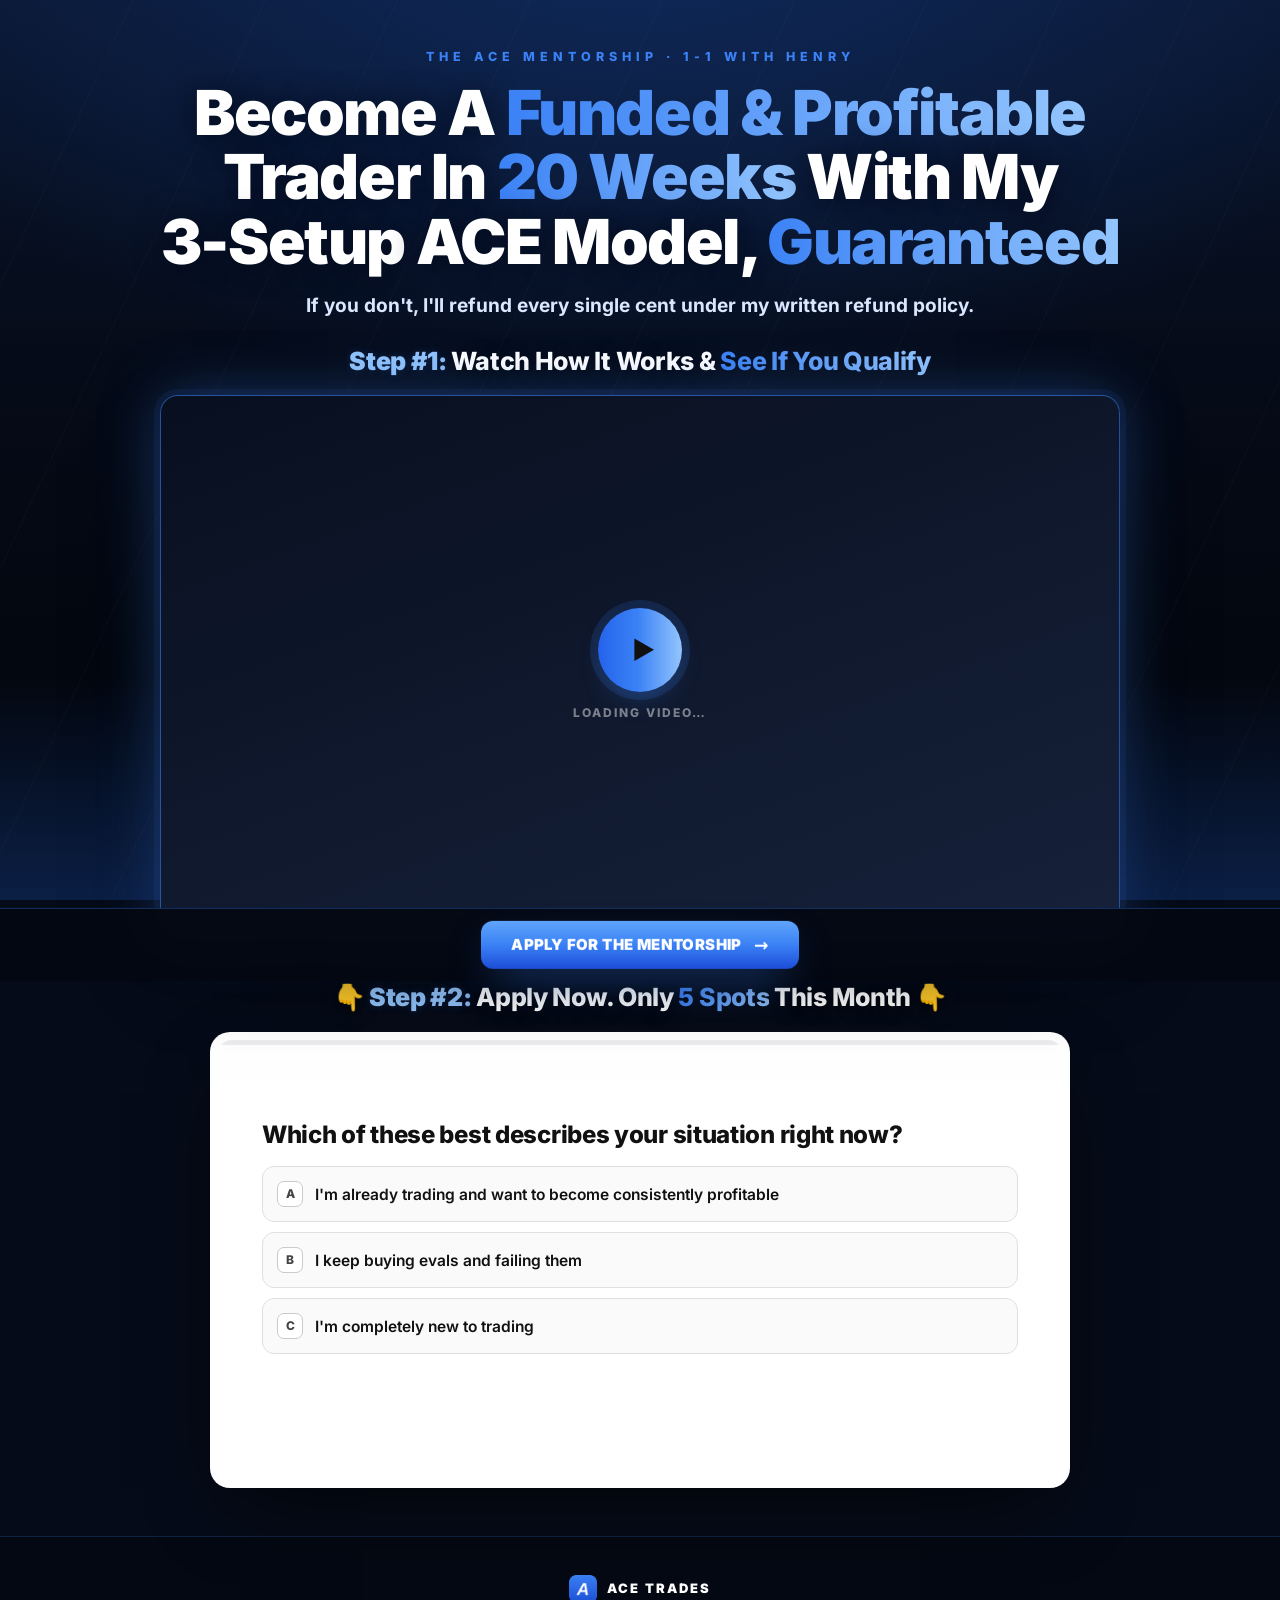
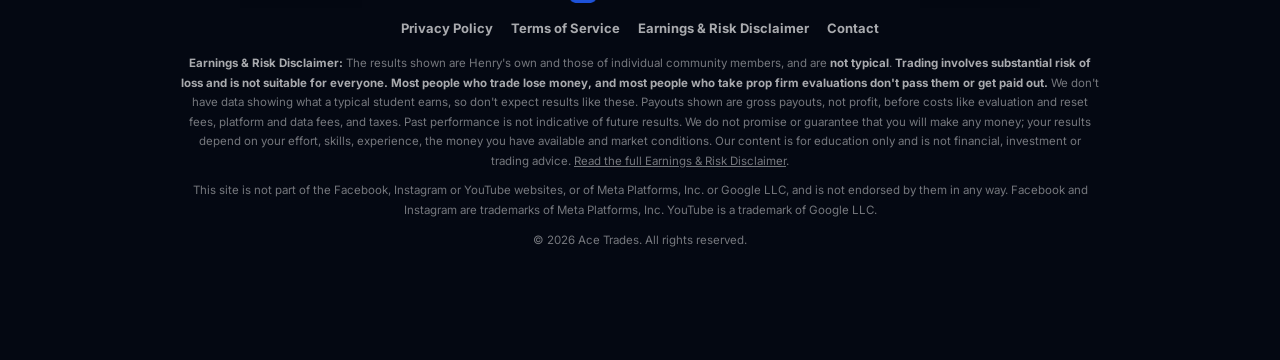
==== apply/index.html @ 91a24a52 "Apply: shorter guarantee subheadline Co-Authored-By: Claude Opus 5.5 <noreply@anthropic.com> Claude-" ====
<!doctype html>
<html lang="en">
<head>
<meta charset="utf-8">
<meta name="viewport" content="width=device-width, initial-scale=1">
<title>Apply | Henry Andersen</title>
<meta name="description" content="Watch how the ACE Model works and apply for Henry Andersen's 1-1 ACE Mentorship.">
<link rel="icon" href="/favicon.ico" sizes="any">
<link rel="apple-touch-icon" href="/apple-touch-icon.png">
<meta property="og:type" content="website">
<meta property="og:url" content="https://acetradesjournal.com/apply">
<link rel="canonical" href="https://acetradesjournal.com/apply">
<meta property="og:title" content="Join The Free ACE Model Discord">
<meta property="og:description" content="The full ACE Model breakdown and daily trade recaps from Henry Andersen. Free to join.">
<meta property="og:image" content="https://acetradesjournal.com/og-ace-discord.jpg">
<meta property="og:image:width" content="1200">
<meta property="og:image:height" content="630">
<meta property="og:image:alt" content="Join the free ACE Model Discord">
<meta name="twitter:card" content="summary_large_image">
<link rel="preload" href="/assets/site/fonts/inter-latin.woff2" as="font" type="font/woff2" crossorigin>
<!-- Connect to Vimeo early so the video starts sooner -->
<link rel="preconnect" href="https://player.vimeo.com">
<link rel="preconnect" href="https://i.vimeocdn.com">
<link rel="preconnect" href="https://f.vimeocdn.com">
<link rel="stylesheet" href="/assets/site/style.css">
</head>
<body data-page="apply">

<header class="hero">
  <div class="wrap">
    <div class="eyebrow">The ACE Mentorship · 1-1 With Henry</div>
    <h1>Become A <span class="accent">Funded &amp; Profitable</span> Trader In <span class="accent">20 Weeks</span> With My <span class="nowrap">3-Setup</span> ACE Model, <span class="accent">Guaranteed</span></h1>
    <p class="guarantee-line">If you don't, I'll refund every single cent under my written refund policy.</p>
    <h2 class="step-h"><b>Step #1:</b> Watch How It Works &amp; <span class="accent">See If You Qualify</span></h2>
    <div class="vslframe" id="vsl">
      <div class="vph"><span class="play"><svg viewBox="0 0 24 24" fill="currentColor"><path d="M6 4l14 8-14 8z"/></svg></span><span class="vtxt">Loading video…</span></div>
    </div>

    <h2 class="step-h step-h--gap" id="book">👇 <b>Step #2:</b> Apply Now. Only <span class="accent">5 Spots</span> This Month 👇</h2>
    <div class="book-panel">
      <div class="quiz" id="quiz">
        <div class="quiz__bar" aria-hidden="true"><span id="quiz-bar"></span></div>
        <form class="quiz__form" id="quiz-form" novalidate></form>
        <div class="quiz__nav" id="quiz-nav"><button type="button" class="quiz__back" id="quiz-back">↑ Back</button></div>
      </div>
      <div class="cal" id="cal">
        <p class="cal__head"><svg viewBox="0 0 24 24" fill="none" stroke="currentColor" stroke-width="3" stroke-linecap="round" stroke-linejoin="round" aria-hidden="true"><path d="M5 12.5l4.5 4.5L19 7.5"/></svg>Application done. Last step: pick a time for your call.</p>
        <div class="cal__frame" id="cal-frame"></div>
      </div>
      <div class="nq" id="nq" hidden>
        <h3>Unfortunately, You <span class="hl">Don't Qualify</span> For The 1-1 ACE Mentorship Right Now</h3>
        <p>But don't worry: join the free Discord and <b>learn the ACE Model there, with daily trade recaps.</b></p>
        <a class="btn" id="nq-discord" href="#">Join The FREE Discord <span>→</span></a>
      </div>
    </div>
  </div>
</header>

<footer>
  <div class="wrap">
    <div class="brand"><img src="/assets/site/ace-logo.png" width="28" height="28" loading="lazy" alt="">Ace Trades</div>
    <nav class="foot-nav"><a href="/privacy">Privacy Policy</a><a href="/terms">Terms of Service</a><a href="/disclaimer">Earnings &amp; Risk Disclaimer</a><a href="mailto:henry@acetradesjournal.com">Contact</a></nav>
    <p><b>Earnings &amp; Risk Disclaimer:</b> The results shown are Henry's own and those of individual community members, and are <b>not typical</b>. <b>Trading involves substantial risk of loss and is not suitable for everyone. Most people who trade lose money, and most people who take prop firm evaluations don't pass them or get paid out.</b> We don't have data showing what a typical student earns, so don't expect results like these. Payouts shown are gross payouts, not profit, before costs like evaluation and reset fees, platform and data fees, and taxes. Past performance is not indicative of future results. We do not promise or guarantee that you will make any money; your results depend on your effort, skills, experience, the money you have available and market conditions. Our content is for education only and is not financial, investment or trading advice. <a href="/disclaimer">Read the full Earnings &amp; Risk Disclaimer</a>.</p>
    <p>This site is not part of the Facebook, Instagram or YouTube websites, or of Meta Platforms, Inc. or Google LLC, and is not endorsed by them in any way. Facebook and Instagram are trademarks of Meta Platforms, Inc. YouTube is a trademark of Google LLC.</p>
    <p>© 2026 Ace Trades. All rights reserved.</p>
  </div>
</footer>

<div class="sticky-cta" id="sticky-cta" data-hide=".book-panel"><a class="btn" href="#book">Apply For The Mentorship <span>→</span></a></div>

<script defer src="/assets/vimeo-player.min.js"></script>
<script defer src="/assets/track.js"></script>
<script defer src="/assets/lead-form.js"></script>
<script defer src="/assets/call-calendar.js"></script>
<script defer src="/assets/site/funnel.js"></script>
<script defer src="/assets/site/proof-toast.js"></script>
</body>
</html>
---- assets/site/style.css ----
/* Henry Andersen funnel: shared styles for /discord, /apply, /apply-2 and /booked.
   Ace Trades: deep navy and blue, Inter. To try Henry's green instead, change --accent,
   --accent-bright, --accent-edge and --accent-rgb below (e.g. #4ade80, #86efac, #166534, 74, 222, 128). */
/* Inter (SIL Open Font License, see fonts/LICENSE-Inter.txt), served from the site: one variable file covers weights
   400 to 900 (trimmed to the weights and characters the pages use, so it's small). The latin-ext file only downloads
   if a page shows a character from it, e.g. a name with "ł" typed into a form. */
@font-face {
  font-family: "Inter"; font-style: normal; font-weight: 400 900; font-display: swap;
  src: url("/assets/site/fonts/inter-latin.woff2") format("woff2");
  unicode-range: U+0000-00FF, U+0131, U+0152-0153, U+02BB-02BC, U+02C6, U+02DA, U+02DC, U+0304, U+0308, U+0329, U+2000-206F, U+20AC, U+2122, U+2191, U+2193, U+2212, U+2215, U+FEFF, U+FFFD;
}
@font-face {
  font-family: "Inter"; font-style: normal; font-weight: 400 900; font-display: swap;
  src: url("/assets/site/fonts/inter-latin-ext.woff2") format("woff2");
  unicode-range: U+0100-02BA, U+02BD-02C5, U+02C7-02CC, U+02CE-02D7, U+02DD-02FF, U+0304, U+0308, U+0329, U+1D00-1DBF, U+1E00-1E9F, U+1EF2-1EFF, U+2020, U+20A0-20AB, U+20AD-20C0, U+2113, U+2C60-2C7F, U+A720-A7FF;
}
*, *::before, *::after { margin: 0; padding: 0; box-sizing: border-box; }
:root {
  --bg: #050b18; --bg-deep: #03070f; --panel: #0f1728; --panel-2: #080f1f; --steel: #16213a;
  --accent: #3b82f6; --accent-bright: #93c5fd; --accent-edge: #1e40af; --accent-rgb: 59, 130, 246;
  --ink: #fff; --muted: rgba(255, 255, 255, .66); --faint: rgba(255, 255, 255, .45);
  --line: rgba(var(--accent-rgb), .22);
  --cta-rgb: 59, 130, 246;
  --cta: linear-gradient(180deg, #60a5fa 0%, #3b82f6 50%, #1d4ed8 100%);
  --danger: #f0506e;
  --font: "Inter", system-ui, -apple-system, "Segoe UI", sans-serif;
}
html { scroll-behavior: smooth; scroll-padding-top: 56px; }
body {
  font-family: var(--font); color: var(--ink); line-height: 1.5;
  /* Whole page: black at the top, fading to a soft gold at the bottom */
  background:
    repeating-linear-gradient(115deg, rgba(255,255,255,.018) 0 1px, transparent 1px 120px),
    radial-gradient(1200px 700px at 50% -10%, #0f2a5c 0%, rgba(15,42,92,0) 70%),
    linear-gradient(180deg, #0a1630 0%, #050b18 40%, #03070f 75%, #0b1f45 100%) var(--bg);
  background-attachment: fixed;
  -webkit-font-smoothing: antialiased; overflow-x: hidden;
}
img { max-width: 100%; display: block; }
[hidden] { display: none !important; }
button, input, select, textarea { font: inherit; color: inherit; }
a { color: inherit; }
.wrap { max-width: 1180px; margin: 0 auto; padding: 0 24px; }
.wrap-narrow { max-width: 860px; margin: 0 auto; padding: 0 24px; }
.divider { max-width: 1180px; margin: 0 auto; height: 1px; background: var(--line); }
.accent { color: var(--accent-bright); }
.nowrap { white-space: nowrap; }
.section { padding: 74px 0; text-align: center; }
.section-soft { background: none; }
.kicker { font-size: 12px; font-weight: 800; letter-spacing: 3px; text-transform: uppercase; color: var(--accent-bright); margin-bottom: 16px; }
h1, h2, h3 { text-wrap: balance; }
h1, h2 { text-shadow: 0 2px 18px rgba(0, 0, 0, .75); }
/* Gold text glows */
.accent { color: var(--accent-bright); text-shadow: 0 0 8px rgba(var(--accent-rgb), .2), 0 2px 18px rgba(0, 0, 0, .6); }
.kicker, .step-mini, .step-ribbon, .story-card .when, .step-h b { text-shadow: 0 0 8px rgba(var(--accent-rgb), .18); }

}
h2 { font-size: clamp(29px, 4.8vw, 48px); font-weight: 900; line-height: 1.08; letter-spacing: -1px; }
.sub { font-size: clamp(15px, 1.8vw, 18px); color: var(--muted); max-width: 720px; margin: 18px auto 0; }
.sub b { color: #fff; font-weight: 700; }

/* ---------- Sticky bar at the top ---------- */
.gbar {
  position: sticky; top: 0; z-index: 50;
  display: flex; align-items: center; justify-content: center; gap: 10px;
  padding: 9px 16px; text-align: center;
  background: rgba(5, 10, 24, .9); backdrop-filter: blur(8px);
  border-bottom: 1px solid var(--line);
  font-size: 13px; font-weight: 700; color: var(--muted);
}
.gbar b { color: #fff; }
.gbar img { width: 22px; height: 22px; border-radius: 6px; flex: none; }
.gbar .dot { width: 8px; height: 8px; border-radius: 50%; background: var(--accent); box-shadow: 0 0 0 4px rgba(var(--accent-rgb), .18); flex: none; }
.gbar .dot { animation: live 1.8s ease-in-out infinite; }
@keyframes live { 50% { box-shadow: 0 0 0 7px rgba(var(--accent-rgb), .05); } }

/* ---------- Call-to-action button: the one blue thing on the page ---------- */
.btn {
  display: inline-flex; align-items: center; justify-content: center; gap: 12px;
  cursor: pointer; border: none; text-decoration: none; white-space: nowrap;
  font-size: clamp(16px, 1.7vw, 19px); font-weight: 900; letter-spacing: .4px; text-transform: uppercase; color: #fff;
  padding: 19px 44px; border-radius: 12px; background: var(--cta);
  box-shadow: 0 18px 44px -14px rgba(var(--cta-rgb), .6);
  transition: transform .15s ease, box-shadow .15s ease;
}
.btn:hover { transform: translateY(-2px); box-shadow: 0 24px 56px -16px rgba(var(--cta-rgb), .85); }
.btn span { font-size: 1.15em; line-height: 1; }
.btn--block { width: 100%; }
.cta-note { font-size: 13px; color: var(--muted); margin: 14px auto 0; max-width: 560px; }
.cta-note strong { color: var(--accent); font-weight: 800; }

.sticky-cta {
  position: fixed; left: 0; right: 0; bottom: 0; z-index: 60;
  display: flex; justify-content: center; padding: 12px 16px;
  background: rgba(4, 8, 18, .92); backdrop-filter: blur(8px);
  border-top: 1px solid rgba(var(--accent-rgb), .35);
  transform: translateY(110%); transition: transform .25s ease;
}
.sticky-cta.on { transform: translateY(0); }
.sticky-cta .btn { padding: 13px 30px; font-size: 15px; }

/* ---------- Hero ---------- */
.hero {
  position: relative; padding: 30px 0 48px; text-align: center;
}
.hero h1 {
  font-size: clamp(24px, 3.6vw, 42px); font-weight: 900; line-height: 1.08; letter-spacing: -.8px;
  max-width: 900px; margin: 0 auto 22px;
}
.hero h1.warn { display: flex; align-items: center; justify-content: center; gap: 12px; }
.hero h1.warn svg { flex: none; width: clamp(28px, 4vw, 44px); height: auto; color: var(--accent); filter: drop-shadow(0 0 6px rgba(var(--accent-rgb), .3)); }
.pre-line { font-size: clamp(15px, 2vw, 21px); font-weight: 800; margin-bottom: 10px; text-shadow: 0 2px 18px rgba(0, 0, 0, .75); }
/* "Step #1: …" headings */
.step-h { font-size: clamp(17px, 2.3vw, 25px); font-weight: 800; line-height: 1.3; letter-spacing: -.3px; max-width: 900px; margin: 0 auto 18px; text-wrap: balance; text-shadow: 0 2px 18px rgba(0, 0, 0, .75); }
.step-h b { color: var(--accent-bright); font-weight: 900; }
.step-h--gap { margin-top: 46px; }
@media (max-width: 560px) {
  .hero { padding: 20px 0 34px; }
  .hero h1 { font-size: 23px; letter-spacing: -.5px; margin-bottom: 16px; }
  .btn { padding: 14px 22px; font-size: 13.5px; gap: 8px; }
  .gbar { font-size: 11.5px; padding: 8px 12px; }
  .step-h--gap { margin-top: 34px; }
}
/* "Join The FREE Discord": the word FREE on a gold marker */
.hl { display: inline-block; padding: 0 .2em; border-radius: 6px; background: var(--accent); color: #111; box-shadow: 0 0 10px rgba(var(--accent-rgb), .3); }

/* ---------- Video player box: big, with a gold frame and glow ---------- */
.vslframe {
  position: relative; width: 100%; max-width: 960px; margin: 0 auto; aspect-ratio: 16 / 9;
  border-radius: 18px; overflow: hidden;
  background: linear-gradient(160deg, var(--panel-2), var(--steel)); border: 2px solid var(--accent);
  box-shadow: 0 0 0 3px rgba(var(--accent-rgb), .13), 0 0 40px rgba(var(--accent-rgb), .45), 0 0 110px rgba(var(--accent-rgb), .18), 0 30px 80px -30px rgba(0, 0, 0, .85);
}
.vslframe iframe, .vslframe video { position: absolute; inset: 0; width: 100%; height: 100%; border: 0; }
.vslframe.has-embed { background: #000; }
/* a video that loads when clicked (the FAQ videos): Vimeo's still behind the play button */
.vslframe.vp--still { background-size: cover; background-position: center; }
@media (max-width: 560px) { .vslframe { border-width: 2px; border-radius: 14px; } }
.vph { position: absolute; inset: 0; display: grid; place-items: center; align-content: center; gap: 12px; padding: 16px; }
.vph .play {
  width: 84px; height: 84px; border-radius: 50%; display: grid; place-items: center; color: #111;
  background: linear-gradient(90deg, #2563eb 0%, var(--accent) 48%, var(--accent-bright) 100%);
  box-shadow: 0 0 0 8px rgba(var(--accent-rgb), .14), 0 12px 30px -12px rgba(var(--accent-rgb), .45);
}
.vph .play svg { width: 40%; height: 40%; margin-left: 6%; }
.vph .vtxt { font-size: 12px; font-weight: 800; letter-spacing: 2px; text-transform: uppercase; color: var(--faint); }
/* our own controls over Vimeo */
.vp__hit { position: absolute; inset: 0; z-index: 1; border: 0; background: transparent; cursor: pointer; }
.vp__big {
  position: absolute; z-index: 1; left: 50%; top: 50%; translate: -50% -50%;
  width: clamp(64px, 11vw, 96px); aspect-ratio: 1; border-radius: 50%; display: grid; place-items: center; color: #111;
  background: linear-gradient(90deg, #2563eb 0%, var(--accent) 48%, var(--accent-bright) 100%);
  box-shadow: 0 0 0 8px rgba(var(--accent-rgb), .15), 0 0 22px rgba(var(--accent-rgb), .35);
  pointer-events: none; opacity: 0; transition: opacity .2s ease;
}
.vp__big svg { width: 40%; height: 40%; margin-left: 6%; }
.vp.is-paused .vp__big { opacity: 1; }
.vp.is-ended .vp__big { opacity: 0; }
/* At the end: back to the start with our Replay button, so Vimeo's end screen ("More from …") never shows */
.vp__replay {
  position: absolute; inset: 0; z-index: 3; display: grid; place-content: center; justify-items: center; gap: 12px;
  border: 0; padding: 0; background: rgba(0, 0, 0, .62); color: #fff; cursor: pointer;
  font: inherit; font-size: 16px; font-weight: 800; letter-spacing: .3px;
}
.vp__replay[hidden] { display: none; }
.vp__replay i {
  width: clamp(64px, 11vw, 96px); aspect-ratio: 1; border-radius: 50%; display: grid; place-items: center; color: #111;
  background: linear-gradient(90deg, #2563eb 0%, var(--accent) 48%, var(--accent-bright) 100%);
  box-shadow: 0 0 0 8px rgba(var(--accent-rgb), .15), 0 0 22px rgba(var(--accent-rgb), .35);
}
.vp__replay svg { width: 44%; height: 44%; }
.vp.is-hard-end .vp__replay { background: #000; }
.vp:has(.vp__listen:not([hidden])) .vp__big { opacity: 0; }
.vp__bar {
  position: absolute; z-index: 2; left: 0; right: 0; bottom: 0; display: flex; align-items: center; gap: 4px;
  padding: 24px 8px 4px; background: linear-gradient(transparent, rgba(0, 0, 0, .65));
  opacity: 0; pointer-events: none; transition: opacity .25s ease;
}
.vp.is-paused .vp__bar, .vp.show-ui .vp__bar { opacity: 1; pointer-events: auto; }
.vp:has(.vp__listen:not([hidden])) .vp__bar { opacity: 0; pointer-events: none; }
.vp__btn { flex: none; width: 38px; height: 38px; border: 0; border-radius: 8px; background: transparent; color: #fff; cursor: pointer; display: grid; place-items: center; }
.vp__btn:hover { background: rgba(255, 255, 255, .14); }
.vp__btn svg { width: 20px; height: 20px; }
.vp__toggle svg:last-child, .vp.is-paused .vp__toggle svg:first-child { display: block; }
.vp__toggle svg:first-child, .vp.is-paused .vp__toggle svg:last-child { display: none; }
.vp__mute svg:last-child, .vp.is-muted .vp__mute svg:first-child { display: none; }
.vp.is-muted .vp__mute svg:last-child { display: block; }
.vp__track { flex: 1; padding: 14px 6px; cursor: pointer; }
.vp__rail { display: block; height: 5px; border-radius: 999px; background: rgba(255, 255, 255, .28); overflow: hidden; }
.vp__fill { display: block; height: 100%; width: 0; background: var(--accent); }
.vp:fullscreen { border-radius: 0; border: 0; }
/* "Your video is playing / Click to unmute" box over a muted autoplay: big and pulsing so it gets clicked */
.listen {
  position: absolute; z-index: 3; left: 50%; top: 50%; translate: -50% -50%;
  width: min(66%, 380px); padding: 24px 18px; border: 2px solid rgba(255, 255, 255, .85); border-radius: 26px; cursor: pointer;
  display: grid; justify-items: center; gap: 10px; color: #fff;
  background: rgba(var(--cta-rgb), .82); box-shadow: 0 16px 50px rgba(0, 0, 0, .45);
  animation: nudge 2.4s ease-in-out infinite;
}
.listen::after { content: ""; position: absolute; inset: -2px; border-radius: inherit; animation: pulse 2s infinite 1s; pointer-events: none; }
@keyframes pulse { 0% { box-shadow: 0 0 0 0 rgba(var(--cta-rgb), .7); } 70%, 100% { box-shadow: 0 0 0 30px rgba(var(--cta-rgb), 0); } }
@keyframes nudge { 0%, 100% { transform: scale(1); } 50% { transform: scale(1.04); } }
@media (prefers-reduced-motion: reduce) { .listen { animation: none; } }
.listen svg { width: clamp(40px, 8vw, 64px); height: auto; }
.listen strong { font-size: clamp(15px, 2.6vw, 23px); font-weight: 900; line-height: 1.25; }
@media (max-width: 560px) { .listen { width: 76%; padding: 14px 12px; gap: 6px; border-radius: 18px; } }

/* ---------- White cards: the opt-in form and the application ---------- */
.form-card, .book-panel {
  margin: 0 auto; text-align: left; color: #111; background: #fff;
  border: 0; border-radius: 20px;
  box-shadow: 0 30px 80px -30px rgba(0, 0, 0, .85);
}
.form-card { max-width: 540px; padding: 30px 28px 26px; }
.form-card h2 { font-size: clamp(25px, 3.2vw, 31px); letter-spacing: -.6px; text-align: center; margin-bottom: 18px; text-shadow: none; }
.perks { list-style: none; display: grid; gap: 10px; margin: 0 0 20px; }
.perks li { display: flex; align-items: flex-start; gap: 11px; font-size: 15.5px; font-weight: 600; line-height: 1.4; color: #222; }
.perks li b { color: #111; font-weight: 800; }
.perks svg { flex: none; width: 22px; height: 22px; padding: 4px; border-radius: 50%; background: var(--accent); color: #fff; margin-top: -1px; }
.field { margin-bottom: 12px; }
.input, .select {
  width: 100%; height: 54px; padding: 0 16px; border-radius: 12px;
  background: #f4f4f5; border: 1px solid #e0e0e4; color: #111; font-size: 16px;
  transition: border-color .15s ease, box-shadow .15s ease, background .15s ease;
}
.input::placeholder { color: #8b8b93; }
.input:focus, .select:focus { outline: none; background: #fff; border-color: #111; box-shadow: 0 0 0 3px rgba(var(--accent-rgb), .45); }
.input[aria-invalid="true"] { border-color: #d1123a; }
.phone { display: grid; grid-template-columns: 112px 1fr; gap: 10px; }
.select { padding: 0 10px; cursor: pointer; appearance: none;
  background-image: url("data:image/svg+xml,%3Csvg xmlns='http://www.w3.org/2000/svg' viewBox='0 0 24 24' fill='none' stroke='%23111111' stroke-width='2'%3E%3Cpath d='M6 9l6 6 6-6'/%3E%3C/svg%3E");
  background-repeat: no-repeat; background-position: right 10px center; background-size: 16px; }
.error { color: #d1123a; font-size: 13.5px; font-weight: 600; margin: 2px 0 10px; }
.form-card .btn { margin-top: 6px; }
.form-card .cta-note { text-align: center; color: #555; }
.form-card .cta-note strong { color: #111; }
@media (max-width: 560px) { .form-card { padding: 24px 18px 20px; } .perks li { font-size: 14.5px; } }

/* ---------- The application (under the video on /apply) ---------- */
.book-panel { max-width: 860px; padding: 8px; }
.quiz { text-align: left; border-radius: 14px; overflow: hidden; }
.quiz__bar { height: 5px; background: #ececef; }
.quiz__bar span { display: block; height: 100%; width: 0; background: var(--accent); transition: width .4s ease; }
.quiz__form { min-height: 380px; display: grid; align-content: center; padding: 34px clamp(18px, 4vw, 44px) 30px; }
.q { display: grid; gap: 16px; }
.q.is-in { animation: q-in .35s ease both; }
@keyframes q-in { from { opacity: 0; transform: translateY(14px); } }
.q__count { font-size: 12px; font-weight: 800; letter-spacing: 2px; text-transform: uppercase; color: #1d4ed8; }
.q__title { font-size: clamp(19px, 2.3vw, 24px); font-weight: 800; line-height: 1.3; letter-spacing: -.3px; color: #111; }
.q__help { font-size: 14px; color: #555; margin-top: -8px; }
.q__opts { display: grid; gap: 10px; }
.q__opt {
  position: relative; display: flex; align-items: center; gap: 12px; padding: 14px; cursor: pointer;
  border: 1px solid #e0e0e4; border-radius: 12px; background: #fafafa; color: #111;
  font-size: 15.5px; font-weight: 600; transition: border-color .15s ease, background .15s ease;
}
.q__opt:hover { border-color: #111; }
.q__opt input { position: absolute; opacity: 0; pointer-events: none; }
.q__key { flex: none; width: 26px; height: 26px; border-radius: 7px; display: grid; place-items: center; border: 1px solid #c9c9cf; color: #444; font-size: 12px; font-weight: 800; background: #fff; }
.q__opt:has(input:checked) { border-color: #3b82f6; background: #e8f0ff; }
.q__opt:has(input:checked) .q__key { background: var(--accent); color: #fff; border-color: #3b82f6; }
.q__opt:has(input:focus-visible) { box-shadow: 0 0 0 3px rgba(var(--accent-rgb), .45); }
.q textarea.input { height: 120px; padding: 14px 16px; resize: vertical; line-height: 1.5; }
.q__actions { display: flex; align-items: center; gap: 14px; flex-wrap: wrap; }
.q__ok {
  display: inline-flex; align-items: center; gap: 8px; padding: 13px 24px; border: 0; border-radius: 10px; cursor: pointer;
  background: #111; color: #fff; font-size: 15px; font-weight: 900; letter-spacing: .3px;
}
.q__ok:hover { background: #333; }
.q__hint { font-size: 12.5px; color: #888; }
.q__err { color: #d1123a; font-size: 14px; font-weight: 600; }
.quiz__nav { display: flex; justify-content: space-between; align-items: center; padding: 0 clamp(18px, 4vw, 44px) 22px; }
.quiz__back { border: 0; background: none; color: #666; font-size: 14px; font-weight: 700; cursor: pointer; padding: 6px 0; }
.quiz__back:hover { color: #111; }
.quiz__back:disabled { visibility: hidden; }
.cal { height: 0; overflow: hidden; visibility: hidden; }
.cal.is-open { height: auto; visibility: visible; padding: 18px 8px 8px; }
.cal__head { display: flex; align-items: center; justify-content: center; gap: 8px; margin-bottom: 14px; font-weight: 800; font-size: 17px; color: #111; text-align: center; }
.cal__head svg { width: 22px; height: 22px; flex: none; padding: 4px; border-radius: 50%; background: var(--accent); }
.cal__frame { height: 760px; border-radius: 12px; overflow: hidden; background: #fff; }
/* /booking: the calendar straight under the headline */
.booking-panel { margin-top: 26px; padding: 18px 8px 8px; }
.cal__loading { display: grid; place-items: center; height: 100%; margin: 0; color: #777; font-size: 14px; }
@media (max-width: 560px) { .booking-panel { margin-top: 20px; padding: 14px 4px 4px; } .booking-panel .cal__frame { height: 820px; } }
.cal__frame iframe { width: 100%; height: 100%; border: 0; display: block; }
.nq { display: grid; justify-items: center; gap: 14px; padding: 30px 18px 26px; text-align: center; }
.nq h3 { font-size: clamp(21px, 2.6vw, 28px); font-weight: 900; line-height: 1.2; letter-spacing: -.4px; color: #111; }
.nq p { color: #444; font-size: 16px; max-width: 520px; text-wrap: balance; }
.nq p b { color: #111; }
@media (max-width: 560px) { .quiz__form { min-height: 300px; padding-top: 26px; } }

/* ---------- /apply-2: the form beside the calendar (iClose style) ---------- */
.booker {
  max-width: 1120px; margin: 0 auto; text-align: left; color: #111; background: #fff; overflow: hidden;
  border: 3px solid var(--accent); border-radius: 20px; box-shadow: 0 30px 80px -30px rgba(0, 0, 0, .85);
}
.booker__steps { display: flex; border-bottom: 1px solid #ececef; }
.booker__steps span {
  flex: 1; display: flex; align-items: center; justify-content: center; gap: 10px; padding: 15px 10px;
  font-size: 14.5px; font-weight: 800; color: #9a9aa2; transition: color .2s ease, box-shadow .2s ease;
}
.booker__steps span.on { color: #111; box-shadow: inset 0 -3px 0 var(--accent); }
.booker__steps i { width: 24px; height: 24px; border-radius: 50%; display: grid; place-items: center; font-style: normal; font-size: 12px; background: #ececef; color: #666; }
.booker__steps .on i { background: var(--accent); color: #111; }
.booker__body { display: grid; grid-template-columns: minmax(0, 5fr) minmax(0, 7fr); }
.booker__form { padding: 26px 26px 30px; border-right: 1px solid #ececef; }
.booker__form h3 { font-size: 21px; font-weight: 900; letter-spacing: -.3px; margin-bottom: 18px; }
.booker__form label { display: block; margin-bottom: 7px; font-size: 14px; font-weight: 700; line-height: 1.35; color: #222; }
.booker__form .req { color: #d1123a; }
.booker__form .field { margin-bottom: 15px; }
.booker__form .input, .booker__form .select { height: 50px; font-size: 15px; }
/* grey until answered, white once picked */
.booker__form select:invalid { color: #8b8b93; }
.booker__form select:valid, .booker__form .input:not(:placeholder-shown) { background-color: #fff; border-color: #c9c9cf; }
.booker__form select option { color: #111; }
.booker__cal { position: relative; min-height: 760px; background: #fafafa; }
.booker__cal .cal__frame { height: 760px; border-radius: 0; transition: filter .3s ease; }
.booker__cal.is-locked .cal__frame { filter: blur(7px); pointer-events: none; user-select: none; }
.cal__lock { position: absolute; inset: 0; display: grid; place-items: center; padding: 20px; background: rgba(255, 255, 255, .35); }
.cal__lock p {
  display: grid; justify-items: center; gap: 6px; max-width: 300px; padding: 22px 24px; text-align: center;
  background: #fff; border: 1px solid #ececef; border-radius: 14px; box-shadow: 0 10px 30px rgba(0, 0, 0, .12);
}
.cal__lock svg { width: 30px; height: 30px; color: #111; }
.cal__lock strong { font-size: 16px; font-weight: 800; }
.cal__lock span { font-size: 14px; color: #555; }
.booker .nq { padding: 40px 20px 36px; }
@media (max-width: 860px) {
  .booker__body { grid-template-columns: 1fr; }
  .booker__form { border-right: 0; border-bottom: 1px solid #ececef; padding: 22px 18px 24px; }
  .booker__steps span { font-size: 13px; padding: 13px 6px; gap: 7px; }
}

/* ---------- Meet Henry Andersen: two photos of him, then his story ---------- */
.coach-photos { display: grid; grid-template-columns: repeat(2, minmax(0, 1fr)); gap: 18px; max-width: 920px; margin: 36px auto 0; }
.coach-photos img {
  width: 100%; height: auto; aspect-ratio: 4 / 5; object-fit: cover; border-radius: 18px;
  border: 1px solid rgba(var(--accent-rgb), .4); box-shadow: 0 30px 70px -34px rgba(0, 0, 0, .9);
}
.story { display: grid; grid-template-columns: repeat(4, 1fr); gap: 18px; margin-top: 22px; text-align: left; }
.story-card {
  display: flex; flex-direction: column; overflow: hidden; border-radius: 16px;
  background: rgba(12, 20, 40, .9); border: 1px solid rgba(var(--accent-rgb), .45);
  box-shadow: 0 24px 60px -34px rgba(0, 0, 0, .8);
}
.story-card .txt { padding: 18px 18px 20px; }
.story-card .when { font-size: 11.5px; font-weight: 900; letter-spacing: 2px; text-transform: uppercase; color: var(--accent-bright); margin-bottom: 6px; }
.story-card p { font-size: 14.5px; color: var(--muted); line-height: 1.6; }
.story-card p b { color: #fff; }
.story-quote { max-width: 780px; margin: 38px auto 0; font-size: clamp(19px, 2.4vw, 26px); font-weight: 800; line-height: 1.35; font-style: italic; text-shadow: 0 2px 18px rgba(0, 0, 0, .75); }
.story-quote cite { display: block; margin-top: 12px; font-size: 13px; font-style: normal; font-weight: 800; letter-spacing: 2px; text-transform: uppercase; color: var(--accent-bright); }
@media (max-width: 1000px) { .story { grid-template-columns: repeat(2, 1fr); } }
@media (max-width: 560px) {
  .coach-photos { gap: 10px; margin-top: 26px; }
  .coach-photos img { border-radius: 14px; }
  .story { grid-template-columns: 1fr; gap: 12px; margin-top: 14px; }
}

/* ---------- /booked ---------- */
/* /booked Step #2: three cards (email, messages, calendar), side by side on computers, stacked on phones */
.csteps { display: grid; grid-template-columns: repeat(3, minmax(0, 1fr)); gap: 16px; max-width: 1000px; margin: 0 auto; }
.cstep {
  display: flex; flex-direction: column; align-items: center; gap: 10px; padding: 26px 18px 22px; border-radius: 18px;
  background: linear-gradient(180deg, #0f1a33 0%, #080f1f 100%); border: 1px solid rgba(var(--accent-rgb), .35);
}
.cstep__icon {
  flex: none; width: 66px; height: 66px; margin-bottom: 4px; border-radius: 50%; display: grid; place-items: center; color: #111;
  background: linear-gradient(90deg, #2563eb 0%, var(--accent) 48%, var(--accent-bright) 100%);
  box-shadow: 0 0 0 7px rgba(var(--accent-rgb), .12), 0 0 22px rgba(var(--accent-rgb), .25);
}
.cstep__icon svg { width: 31px; height: 31px; }
.cstep h3 { font-size: 17.5px; font-weight: 800; line-height: 1.3; letter-spacing: -.2px; }
.cstep h3 b { color: var(--accent-bright); font-weight: 900; }
.cstep p { font-size: 14.5px; line-height: 1.5; color: var(--muted); max-width: 32ch; }
.cstep p b { color: #fff; }
.addcal { display: flex; justify-content: center; gap: 8px; width: 100%; margin-top: 6px; }
.addcal__btn {
  flex: 1 1 0; max-width: 104px; display: grid; justify-items: center; gap: 5px; padding: 11px 6px 9px; border-radius: 12px;
  background: #fff; color: #1f1f1f; text-decoration: none; font-size: 12.5px; font-weight: 800;
  box-shadow: 0 0 0 2px rgba(var(--accent-rgb), .5); transition: transform .15s ease, box-shadow .15s ease;
}
.addcal__btn:hover { transform: translateY(-1px); box-shadow: 0 0 0 2px var(--accent), 0 0 18px rgba(var(--accent-rgb), .25); }
.addcal__btn svg { width: 30px; height: 30px; }
.addcal__btn[hidden] { display: none; }
/* Under the opt-in button: why we ask for their details, with the privacy links */
.form-note { margin-top: 12px; font-size: 12.5px; line-height: 1.5; color: #6b6b6b; text-align: center; }
.form-note a { color: inherit; text-decoration: underline; text-underline-offset: 2px; }
.confirm-note { margin-top: 14px; font-size: 13.5px; color: var(--muted); }
.confirm-note b { color: #fff; }
/* Phones: one card per row, icon on the left, so the three steps fit on about one screen */
@media (max-width: 760px) {
  .csteps { grid-template-columns: 1fr; gap: 12px; max-width: 480px; }
  .cstep { display: grid; grid-template-columns: 54px 1fr; column-gap: 14px; row-gap: 4px; align-items: start; text-align: left; padding: 16px 16px 16px 14px; }
  .cstep__icon { grid-row: span 2; width: 52px; height: 52px; margin: 2px 0 0; box-shadow: 0 0 0 5px rgba(var(--accent-rgb), .12); }
  .cstep__icon svg { width: 25px; height: 25px; }
  .cstep h3 { font-size: 16px; }
  .cstep p { font-size: 14px; max-width: none; }
  .addcal { grid-column: 1 / -1; margin-top: 10px; }
  .addcal__btn { max-width: none; }
}
/* FAQ videos: one per row, big */
.vid-grid { display: grid; gap: 34px; max-width: 960px; margin: 34px auto 0; text-align: left; }
.vid-card h3 { font-size: clamp(19px, 2.4vw, 26px); font-weight: 900; letter-spacing: -.4px; line-height: 1.25; text-align: center; margin-bottom: 14px; text-shadow: 0 2px 18px rgba(0, 0, 0, .75); }

/* ---------- /discord: calmer than the rest ----------
   The opt-in page is kept quiet so the white form is the one thing that stands out: no gold chevrons,
   just a soft warm glow behind the form, and gold text that glows much less. The gold, glow and confetti
   come after they join, on /apply. */
body[data-page="discord"] .hero { background: none; }
body[data-page="discord"] .accent { text-shadow: none; }
body[data-page="discord"] .kicker, body[data-page="discord"] .story-card .when { text-shadow: none; }
body[data-page="discord"] .hl { box-shadow: none; }
body[data-page="discord"] .story-card, body[data-page="discord"] .coach-photos img { box-shadow: none; border-color: rgba(255, 255, 255, .1); }

/* ---------- Gold confetti on /apply right after joining ---------- */
.confetti { position: fixed; inset: 0; z-index: 70; pointer-events: none; }

/* ---------- Footer ---------- */
footer { border-top: 1px solid var(--line); padding: 38px 0 46px; background: rgba(0, 0, 0, .25); }
footer .brand { display: flex; align-items: center; justify-content: center; gap: 10px; margin-bottom: 16px; font-weight: 900; letter-spacing: 2px; text-transform: uppercase; font-size: 13px; }
footer .brand img { width: 28px; height: 28px; border-radius: 6px; }
footer p { font-size: 11.5px; color: var(--faint); line-height: 1.7; max-width: 920px; margin: 0 auto; text-align: center; }
footer p + p { margin-top: 10px; }
footer p b { color: var(--muted); }
footer a { color: inherit; }
footer .foot-nav { display: flex; flex-wrap: wrap; justify-content: center; gap: 6px 18px; margin-bottom: 16px; font-size: 13px; font-weight: 700; color: var(--muted); }
footer .foot-nav a { text-decoration: none; }
footer .foot-nav a:hover { color: #fff; text-decoration: underline; }
.has-sticky footer { padding-bottom: 110px; }


/* Phones: smaller application questions */
@media (max-width: 560px) { .q__title { font-size: 17px; } .q__opt, .q .input, .q__help { font-size: 14px; } }

/* Student results under the funnel */
.results-grid { columns: 3; column-gap: 12px; margin-top: 30px; }
.result { display: block; margin-bottom: 12px; break-inside: avoid; border-radius: 12px; overflow: hidden; border: 1px solid rgba(255,255,255,.12); }
.result img { width: 100%; height: auto; display: block; }
.results-note { margin-top: 14px; font-size: 12px; color: var(--faint); text-align: center; }
@media (max-width: 900px) { .results-grid { columns: 2; } }

/* ================= Ace Trades additions ================= */
.eyebrow { font-size: 12.5px; font-weight: 800; letter-spacing: 5px; text-transform: uppercase; color: var(--accent); margin: 6px 0 14px; }
.hero h1 { font-size: clamp(28px, 4.6vw, 56px); letter-spacing: -1.4px; line-height: 1.04; }
.hero .lead { font-size: clamp(15px, 1.7vw, 18px); color: var(--muted); max-width: 680px; margin: -6px auto 26px; }
.hero .lead b { color: #fff; }
.accent { background: linear-gradient(90deg, #3b82f6, #93c5fd); -webkit-background-clip: text; background-clip: text; color: transparent; text-shadow: none; }
h1, h2 { text-shadow: 0 2px 30px rgba(2, 6, 20, .8); }
.vslframe { border: 1px solid rgba(var(--accent-rgb), .55); box-shadow: 0 0 0 6px rgba(var(--accent-rgb), .07), 0 0 60px rgba(var(--accent-rgb), .35), 0 40px 90px -30px rgba(0,0,0,.9); }
.hl { background: linear-gradient(90deg, #3b82f6, #60a5fa); color: #fff; }
.form-card { box-shadow: 0 0 0 1px rgba(var(--accent-rgb), .35), 0 30px 90px -30px rgba(var(--accent-rgb), .55) !important; }

/* trust row */
.trust { display: flex; flex-wrap: wrap; justify-content: center; gap: 10px 22px; margin: 22px auto 0; font-size: 13.5px; font-weight: 700; color: var(--muted); }
.trust span { display: inline-flex; align-items: center; gap: 7px; }
.trust span::before { content: ""; width: 7px; height: 7px; border-radius: 50%; background: var(--accent); box-shadow: 0 0 10px var(--accent); }

/* the ACE model: 3 setups */
.ace-grid { display: grid; grid-template-columns: repeat(3, minmax(0, 1fr)); gap: 16px; margin-top: 34px; text-align: left; }
.ace-card { position: relative; padding: 26px 22px 24px; border-radius: 18px; background: linear-gradient(180deg, rgba(16, 32, 70, .85), rgba(8, 14, 30, .9)); border: 1px solid rgba(var(--accent-rgb), .28); overflow: hidden; }
.ace-card::after { content: ""; position: absolute; inset: -40% -40% auto auto; width: 220px; height: 220px; background: radial-gradient(circle, rgba(var(--accent-rgb), .22), transparent 65%); pointer-events: none; }
.ace-card .num { font-size: 12px; font-weight: 900; letter-spacing: 3px; text-transform: uppercase; color: var(--accent-bright); }
.ace-card h3 { font-size: 20px; font-weight: 900; margin: 8px 0 8px; letter-spacing: -.3px; }
.ace-card p { font-size: 14.5px; color: var(--muted); line-height: 1.6; }
.ace-card p b { color: #fff; }

/* stats strip */
.stats { display: grid; grid-template-columns: repeat(3, 1fr); gap: 14px; max-width: 880px; margin: 34px auto 0; }
.stat { padding: 20px 14px; border-radius: 16px; background: rgba(var(--accent-rgb), .07); border: 1px solid rgba(var(--accent-rgb), .25); }
.stat b { display: block; font-size: clamp(26px, 3.4vw, 38px); font-weight: 900; letter-spacing: -1px; background: linear-gradient(90deg, #fff, #93c5fd); -webkit-background-clip: text; background-clip: text; color: transparent; }
.stat span { font-size: 13px; color: var(--muted); font-weight: 600; }

/* student wins (text cards until the screenshots are in) */
.wins { display: grid; grid-template-columns: repeat(3, minmax(0, 1fr)); gap: 16px; margin-top: 30px; text-align: left; }
.win { padding: 22px; border-radius: 18px; background: rgba(12, 20, 40, .85); border: 1px solid rgba(255,255,255,.08); }
.win .who { display: flex; align-items: center; gap: 12px; margin-bottom: 12px; }
.win .av { width: 42px; height: 42px; border-radius: 50%; display: grid; place-items: center; font-weight: 900; background: linear-gradient(135deg, #3b82f6, #60a5fa); }
.win .who b { display: block; font-size: 15.5px; }
.win .who small { color: var(--faint); font-size: 12.5px; font-weight: 600; }
.win .ba { display: grid; gap: 8px; font-size: 14px; color: var(--muted); }
.win .ba div { padding: 9px 12px; border-radius: 10px; background: rgba(255,255,255,.04); }
.win .ba div:last-child { background: rgba(var(--accent-rgb), .12); color: #fff; font-weight: 700; }
.win .ba em { font-style: normal; font-size: 11px; font-weight: 900; letter-spacing: 1.5px; text-transform: uppercase; color: var(--faint); display: block; margin-bottom: 2px; }
.win .ba div:last-child em { color: var(--accent-bright); }

/* story timeline */
.timeline { max-width: 760px; margin: 34px auto 0; text-align: left; position: relative; padding-left: 28px; }
.timeline::before { content: ""; position: absolute; left: 8px; top: 6px; bottom: 6px; width: 2px; background: linear-gradient(180deg, rgba(var(--accent-rgb), .1), var(--accent), rgba(var(--accent-rgb), .1)); }
.tl { position: relative; padding: 0 0 26px 14px; }
.tl::before { content: ""; position: absolute; left: -26px; top: 6px; width: 14px; height: 14px; border-radius: 50%; background: #050b18; border: 3px solid var(--accent); box-shadow: 0 0 12px rgba(var(--accent-rgb), .6); }
.tl .when { font-size: 11.5px; font-weight: 900; letter-spacing: 2px; text-transform: uppercase; color: var(--accent-bright); }
.tl h3 { font-size: 18px; font-weight: 800; margin: 4px 0 4px; }
.tl p { font-size: 15px; color: var(--muted); line-height: 1.6; }
.tl p b { color: #fff; }

/* compare: discord vs mentorship */
.compare { display: grid; grid-template-columns: 1fr 1fr; gap: 16px; max-width: 900px; margin: 32px auto 0; text-align: left; }
.cmp { padding: 24px; border-radius: 18px; border: 1px solid rgba(255,255,255,.1); background: rgba(255,255,255,.03); }
.cmp.pro { border-color: rgba(var(--accent-rgb), .55); background: linear-gradient(180deg, rgba(var(--accent-rgb), .14), rgba(var(--accent-rgb), .03)); box-shadow: 0 0 50px -20px rgba(var(--accent-rgb), .6); }
.cmp h3 { font-size: 18px; font-weight: 900; margin-bottom: 12px; }
.cmp ul { list-style: none; display: grid; gap: 9px; font-size: 14.5px; color: var(--muted); }
.cmp li::before { content: "–  "; color: var(--faint); }
.cmp.pro li { color: #fff; }
.cmp.pro li::before { content: "✓  "; color: var(--accent-bright); font-weight: 900; }

.cta-wrap { margin-top: 36px; }
@media (max-width: 900px) { .ace-grid, .wins { grid-template-columns: 1fr; } .compare { grid-template-columns: 1fr; } }
@media (max-width: 560px) { .hero h1 { font-size: 30px; letter-spacing: -.8px; } .stats { grid-template-columns: 1fr; } }
.section > .wrap > h2 { font-size: clamp(28px, 4.2vw, 46px); letter-spacing: -1px; line-height: 1.08; }

/* discord: community screenshot + youtube grid (video loads only on click, so the page stays fast) */
.community-shot { max-width: 1000px; margin: 30px auto 0; border-radius: 16px; overflow: hidden; border: 1px solid rgba(var(--accent-rgb), .35); box-shadow: 0 0 60px -20px rgba(var(--accent-rgb), .55); }
.community-shot img { width: 100%; height: auto; }
.yt-grid { display: grid; grid-template-columns: 1fr 1fr; gap: 16px; max-width: 1000px; margin: 30px auto 0; }
.yt { position: relative; display: block; width: 100%; aspect-ratio: 16 / 9; padding: 0; border: 1px solid rgba(var(--accent-rgb), .3); border-radius: 14px; overflow: hidden; cursor: pointer; background: #000; }
.yt img { width: 100%; height: 100%; object-fit: cover; transition: transform .3s ease; }
.yt:hover img { transform: scale(1.03); }
.yt__play { position: absolute; inset: 0; margin: auto; width: 64px; height: 64px; border-radius: 50%; display: grid; place-items: center; background: var(--cta); color: #fff; box-shadow: 0 0 30px rgba(var(--accent-rgb), .6); }
.yt__play svg { width: 26px; height: 26px; margin-left: 3px; }
iframe.yt--on { border: 1px solid rgba(var(--accent-rgb), .3); }
/* booked: FAQ video placeholders */
.faq-ph { display: grid; gap: 34px; max-width: 960px; margin: 34px auto 0; }
.faq-card h3 { font-size: clamp(19px, 2.4vw, 26px); font-weight: 900; text-align: center; margin-bottom: 14px; }
.faq-ph .vph .vtxt { font-size: 13px; }
@media (max-width: 700px) { .yt-grid { grid-template-columns: 1fr; } }
/* proof cards bottom-left */
.ptoast { position: fixed; left: 16px; bottom: 16px; z-index: 55; width: 300px; display: flex; gap: 12px; padding: 12px 14px 12px 12px; border-radius: 16px; background: #fff; color: #111; box-shadow: 0 18px 50px -12px rgba(0,0,0,.6); opacity: 0; transform: translateY(20px); pointer-events: none; transition: opacity .35s ease, transform .35s ease; }
.ptoast.on { opacity: 1; transform: none; pointer-events: auto; }
.ptoast__img { flex: none; width: 52px; height: 52px; border-radius: 10px; object-fit: cover; background: #0b1020; }
.ptoast__body { min-width: 0; }
.ptoast__name { display: block; font-size: 12.5px; font-weight: 900; letter-spacing: 2px; }
.ptoast__text { font-size: 13px; line-height: 1.35; color: #333; margin: 3px 0 6px; display: -webkit-box; -webkit-line-clamp: 2; -webkit-box-orient: vertical; overflow: hidden; }
.ptoast__foot { display: flex; align-items: center; gap: 8px; font-size: 11px; }
.ptoast__stars { color: #f5b301; letter-spacing: 1px; font-size: 13px; }
.ptoast__nt { color: #888; font-family: ui-monospace, monospace; }
.ptoast__x { position: absolute; top: 4px; right: 8px; border: 0; background: none; font-size: 16px; color: #999; cursor: pointer; }
@media (max-width: 700px) {
  .ptoast { left: 10px; right: 10px; bottom: 10px; width: auto; padding: 10px 12px 10px 10px; }
  .ptoast__img { width: 44px; height: 44px; }
  .has-sticky .ptoast, body:has(.sticky-cta.on) .ptoast { bottom: 84px; }
}

/* apply: offer headline + value stack */
body[data-page="apply"] .hero { padding-top: 42px; }
body[data-page="apply"] .hero h1 { font-size: clamp(30px, 5vw, 62px); max-width: 1040px; }
.guarantee-line { max-width: 760px; margin: -4px auto 24px; font-size: clamp(15px, 1.8vw, 19px); font-weight: 700; color: #dbe7ff; }
.vstack { list-style: none; display: grid; grid-template-columns: repeat(4, minmax(0, 1fr)); gap: 12px; max-width: 1040px; margin: 0 auto 34px; text-align: left; }
.vstack li { padding: 14px 14px 13px 42px; position: relative; border-radius: 14px; background: rgba(var(--accent-rgb), .08); border: 1px solid rgba(var(--accent-rgb), .3); }
.vstack li::before { content: "✓"; position: absolute; left: 13px; top: 13px; width: 20px; height: 20px; border-radius: 50%; display: grid; place-items: center; font-size: 12px; font-weight: 900; background: var(--accent); color: #fff; }
.vstack b { display: block; font-size: 15px; }
.vstack span { font-size: 13px; color: var(--muted); }
@media (max-width: 900px) { .vstack { grid-template-columns: 1fr 1fr; } }
@media (max-width: 560px) { .vstack { grid-template-columns: 1fr 1fr; gap: 8px; margin-bottom: 24px; } .vstack span { display: none; } .vstack li { padding: 11px 10px 11px 36px; } .vstack li::before { left: 10px; top: 11px; } .vstack b { font-size: 13.5px; } body[data-page="apply"] .hero h1 { font-size: 29px; } }
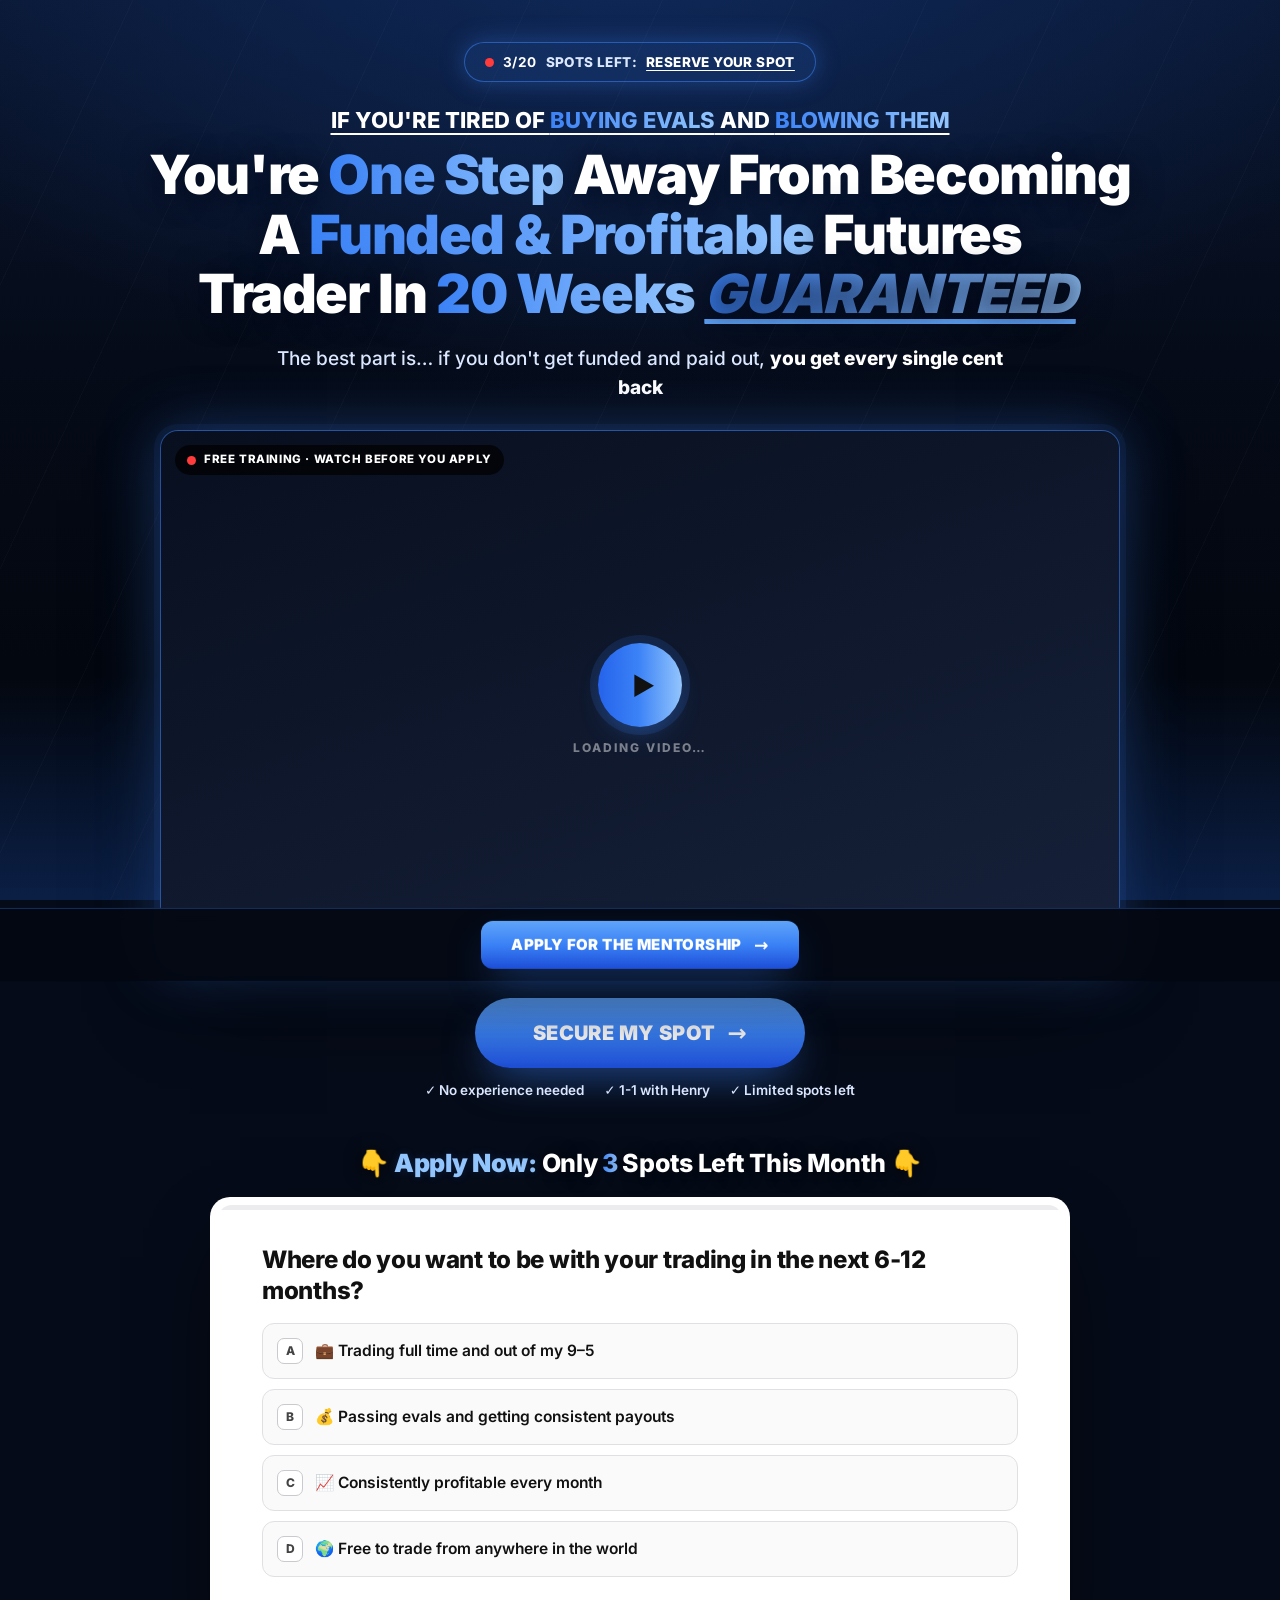
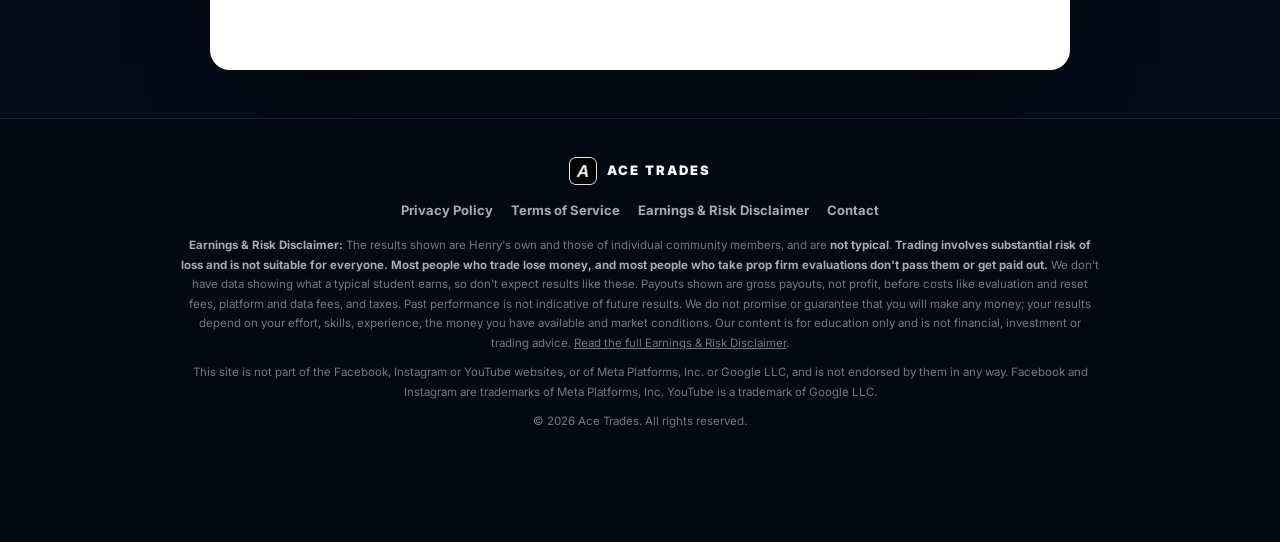
==== commit a9d4a2e6: "Apply v3: callout headline, spots pill, video badge, Secure My Spot CTA; quiz: goal first, drop fami" ====
--- a/apply/index.html
+++ b/apply/index.html
@@ -28,15 +28,20 @@
 
 <header class="hero">
   <div class="wrap">
-    <div class="eyebrow">The ACE Mentorship · 1-1 With Henry</div>
-    <h1>Become A <span class="accent">Funded &amp; Profitable</span> Trader In <span class="accent">20 Weeks</span> With My <span class="nowrap">3-Setup</span> ACE Model, <span class="accent">Guaranteed</span></h1>
-    <p class="guarantee-line">If you don't, I'll refund every single cent under my written refund policy.</p>
-    <h2 class="step-h"><b>Step #1:</b> Watch How It Works &amp; <span class="accent">See If You Qualify</span></h2>
+    <a class="spots-pill" href="#book"><span class="live-dot"></span><b id="spots-count">3/20</b> SPOTS LEFT: <u>RESERVE YOUR SPOT</u></a>
+    <p class="callout">If You're Tired Of <span class="accent">Buying Evals</span> And <span class="accent">Blowing Them</span></p>
+    <h1>You're <span class="accent">One Step</span> Away From Becoming A <span class="accent">Funded &amp; Profitable</span> Futures Trader In <span class="accent">20 Weeks</span> <span class="g-word">GUARANTEED</span></h1>
+    <p class="guarantee-line">The best part is… if you don't get funded and paid out, <b>you get every single cent back</b></p>
     <div class="vslframe" id="vsl">
+      <span class="vsl-badge"><span class="live-dot"></span>FREE TRAINING · WATCH BEFORE YOU APPLY</span>
       <div class="vph"><span class="play"><svg viewBox="0 0 24 24" fill="currentColor"><path d="M6 4l14 8-14 8z"/></svg></span><span class="vtxt">Loading video…</span></div>
     </div>
+    <div class="hero-cta">
+      <a class="btn btn--big" href="#book">Secure My Spot <span>→</span></a>
+      <div class="cta-chips"><span>✓ No experience needed</span><span>✓ 1-1 with Henry</span><span>✓ Limited spots left</span></div>
+    </div>
 
-    <h2 class="step-h step-h--gap" id="book">👇 <b>Step #2:</b> Apply Now. Only <span class="accent">5 Spots</span> This Month 👇</h2>
+    <h2 class="step-h step-h--gap" id="book">👇 <b>Apply Now:</b> Only <span class="accent" data-spots-left>3</span> Spots Left This Month 👇</h2>
     <div class="book-panel">
       <div class="quiz" id="quiz">
         <div class="quiz__bar" aria-hidden="true"><span id="quiz-bar"></span></div>
--- a/assets/site/style.css
+++ b/assets/site/style.css
@@ -551,3 +551,22 @@
 .vstack span { font-size: 13px; color: var(--muted); }
 @media (max-width: 900px) { .vstack { grid-template-columns: 1fr 1fr; } }
 @media (max-width: 560px) { .vstack { grid-template-columns: 1fr 1fr; gap: 8px; margin-bottom: 24px; } .vstack span { display: none; } .vstack li { padding: 11px 10px 11px 36px; } .vstack li::before { left: 10px; top: 11px; } .vstack b { font-size: 13.5px; } body[data-page="apply"] .hero h1 { font-size: 29px; } }
+
+/* apply v3: callout headline, spots pill, video badge, big CTA */
+.spots-pill { display: inline-flex; align-items: center; gap: 9px; margin: 0 auto 22px; padding: 9px 20px; border-radius: 999px; font-size: 13.5px; font-weight: 800; letter-spacing: .4px; color: #dbe7ff; text-decoration: none; background: rgba(var(--accent-rgb), .12); border: 1px solid rgba(var(--accent-rgb), .55); box-shadow: 0 0 24px rgba(var(--accent-rgb), .35); }
+.spots-pill b { color: #fff; }
+.spots-pill u { color: #fff; text-underline-offset: 3px; }
+.live-dot { width: 9px; height: 9px; border-radius: 50%; background: #ff3b3b; box-shadow: 0 0 0 0 rgba(255,59,59,.7); animation: livepulse 1.6s infinite; flex: none; }
+@keyframes livepulse { 70% { box-shadow: 0 0 0 9px rgba(255,59,59,0); } 100% { box-shadow: 0 0 0 0 rgba(255,59,59,0); } }
+.callout { font-size: clamp(15px, 2vw, 22px); font-weight: 800; text-transform: uppercase; text-decoration: underline; text-underline-offset: 5px; text-decoration-thickness: 2px; margin-bottom: 8px; }
+body[data-page="apply"] .hero h1 { font-size: clamp(30px, 4.4vw, 54px); max-width: 1000px; line-height: 1.1; }
+.g-word { display: inline-block; padding-right: .12em; font-style: italic; text-decoration: underline; text-underline-offset: 6px; background: linear-gradient(90deg, #3b82f6, #93c5fd); -webkit-background-clip: text; background-clip: text; color: transparent; text-decoration-color: #60a5fa; }
+body[data-page="apply"] .guarantee-line { font-weight: 500; color: #dbe7ff; margin: 6px auto 28px; }
+body[data-page="apply"] .guarantee-line b { color: #fff; font-weight: 800; }
+.vslframe { position: relative; }
+.vsl-badge { position: absolute; z-index: 3; top: 14px; left: 14px; display: inline-flex; align-items: center; gap: 8px; padding: 6px 12px; border-radius: 999px; background: rgba(0,0,0,.72); color: #fff; font-size: 11.5px; font-weight: 800; letter-spacing: .6px; pointer-events: none; }
+.hero-cta { margin: 28px auto 0; display: grid; justify-items: center; gap: 12px; }
+.btn--big { font-size: clamp(16px, 2vw, 20px); padding: 20px 58px; border-radius: 999px; }
+.cta-chips { display: flex; flex-wrap: wrap; justify-content: center; gap: 8px 20px; font-size: 13.5px; color: var(--muted); font-weight: 600; }
+.cta-chips span { color: #dbe7ff; }
+@media (max-width: 560px) { .spots-pill { font-size: 12px; padding: 8px 14px; } .vsl-badge { font-size: 10px; top: 10px; left: 10px; } body[data-page="apply"] .hero h1 { font-size: 28px; } .btn--big { width: 100%; padding: 18px; } }
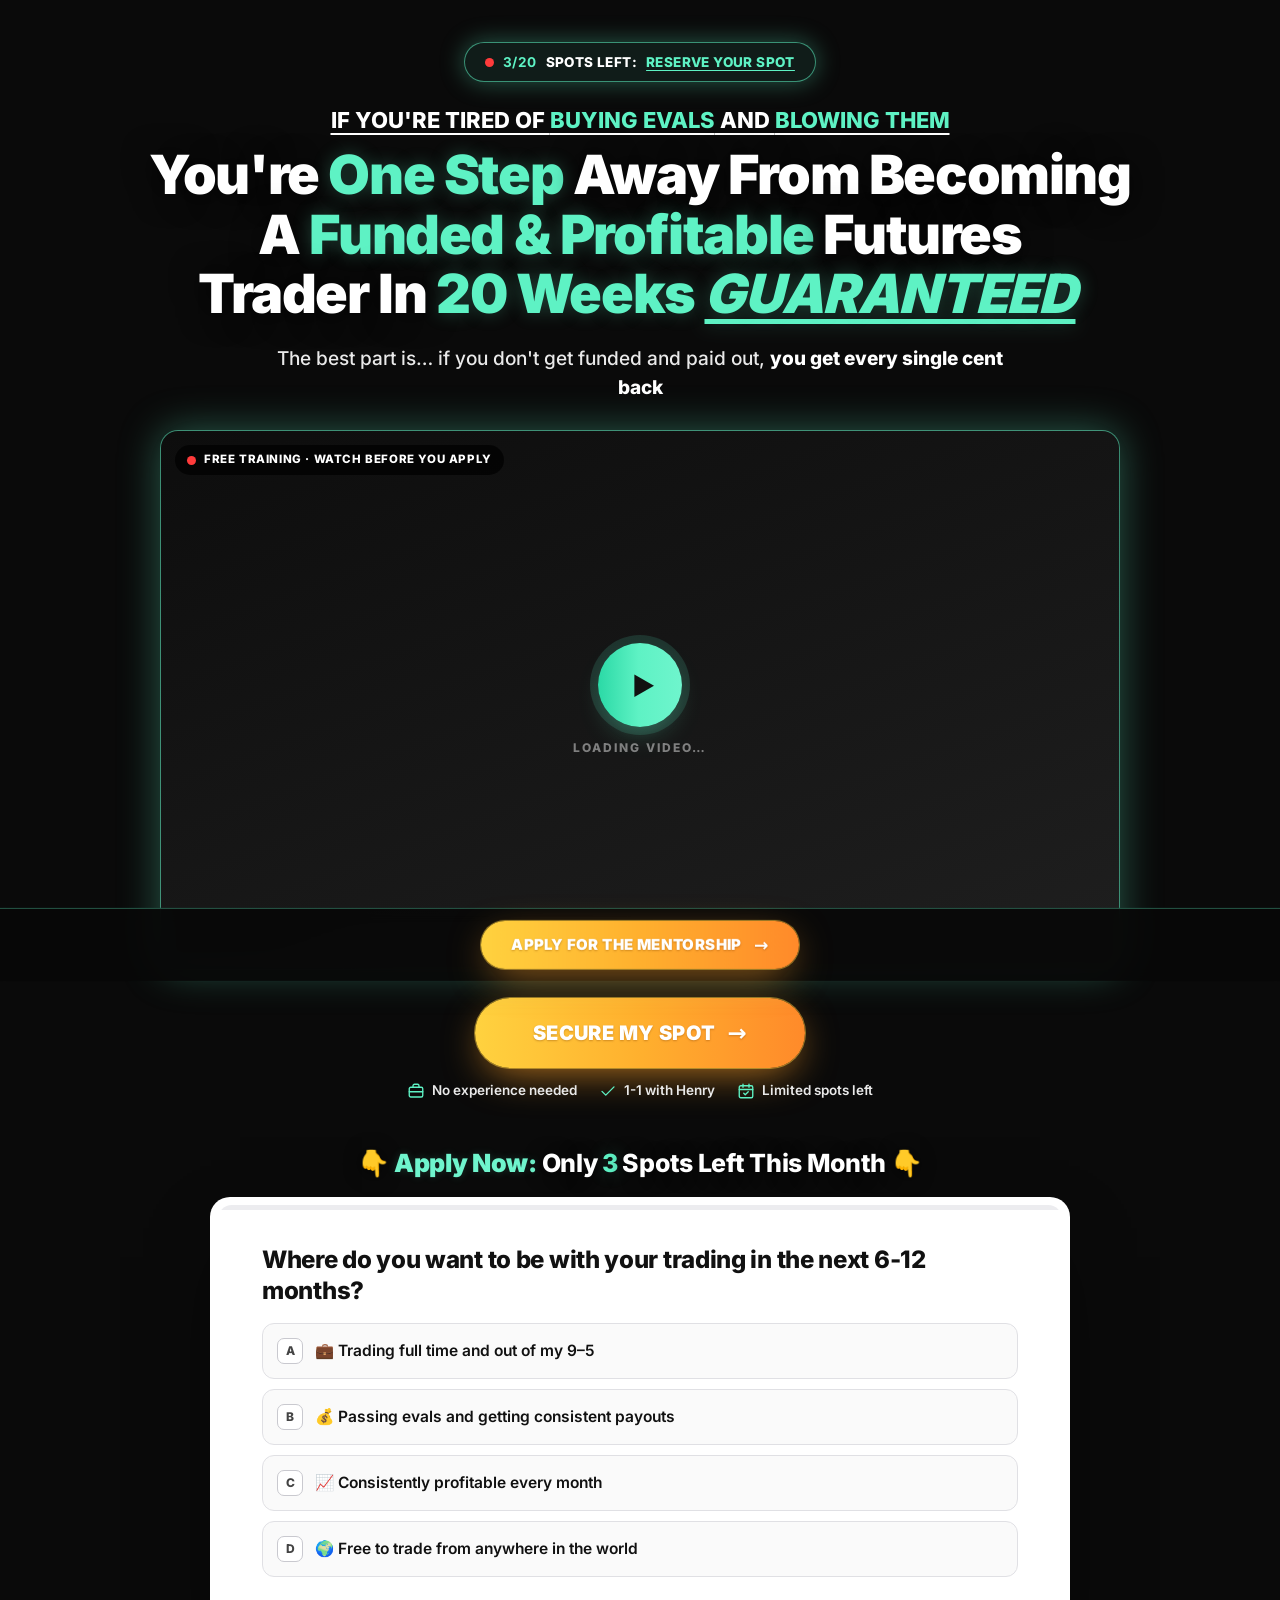
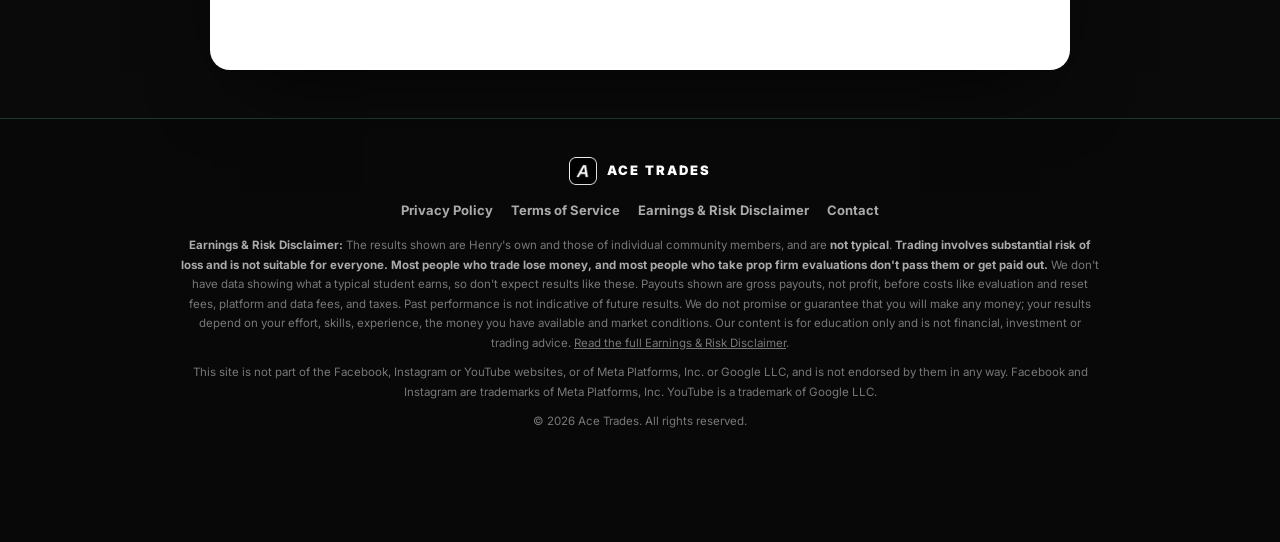
==== commit e3794da3: "Theme: black background, mint accent, yellow CTA on all pages; icons under CTA; smooth scroll to for" ====
--- a/apply/index.html
+++ b/apply/index.html
@@ -38,7 +38,7 @@
     </div>
     <div class="hero-cta">
       <a class="btn btn--big" href="#book">Secure My Spot <span>→</span></a>
-      <div class="cta-chips"><span>✓ No experience needed</span><span>✓ 1-1 with Henry</span><span>✓ Limited spots left</span></div>
+      <div class="cta-chips"><span><svg viewBox="0 0 24 24" fill="none" stroke="currentColor" stroke-width="1.8" stroke-linecap="round" stroke-linejoin="round"><rect x="3" y="7" width="18" height="13" rx="2"/><path d="M8 7V5a2 2 0 0 1 2-2h4a2 2 0 0 1 2 2v2M3 13h18"/></svg>No experience needed</span><span><svg viewBox="0 0 24 24" fill="none" stroke="currentColor" stroke-width="1.8" stroke-linecap="round" stroke-linejoin="round"><path d="M4 12.5l5 5L20 6.5"/></svg>1-1 with Henry</span><span><svg viewBox="0 0 24 24" fill="none" stroke="currentColor" stroke-width="1.8" stroke-linecap="round" stroke-linejoin="round"><rect x="3" y="5" width="18" height="16" rx="2"/><path d="M16 3v4M8 3v4M3 10h18M9 15l2 2 4-4"/></svg>Limited spots left</span></div>
     </div>
 
     <h2 class="step-h step-h--gap" id="book">👇 <b>Apply Now:</b> Only <span class="accent" data-spots-left>3</span> Spots Left This Month 👇</h2>
--- a/assets/site/style.css
+++ b/assets/site/style.css
@@ -16,12 +16,12 @@
 }
 *, *::before, *::after { margin: 0; padding: 0; box-sizing: border-box; }
 :root {
-  --bg: #050b18; --bg-deep: #03070f; --panel: #0f1728; --panel-2: #080f1f; --steel: #16213a;
-  --accent: #3b82f6; --accent-bright: #93c5fd; --accent-edge: #1e40af; --accent-rgb: 59, 130, 246;
+  --bg: #0a0a0a; --bg-deep: #050505; --panel: #141414; --panel-2: #0d0d0d; --steel: #1f1f1f;
+  --accent: #5ef2c4; --accent-bright: #6ff5cd; --accent-edge: #138a6a; --accent-rgb: 94, 242, 196;
   --ink: #fff; --muted: rgba(255, 255, 255, .66); --faint: rgba(255, 255, 255, .45);
   --line: rgba(var(--accent-rgb), .22);
-  --cta-rgb: 59, 130, 246;
-  --cta: linear-gradient(180deg, #60a5fa 0%, #3b82f6 50%, #1d4ed8 100%);
+  --cta-rgb: 255, 160, 40;
+  --cta: linear-gradient(90deg, #ffd23f 0%, #ffb02e 50%, #ff8a2a 100%);
   --danger: #f0506e;
   --font: "Inter", system-ui, -apple-system, "Segoe UI", sans-serif;
 }
@@ -30,9 +30,7 @@
   font-family: var(--font); color: var(--ink); line-height: 1.5;
   /* Whole page: black at the top, fading to a soft gold at the bottom */
   background:
-    repeating-linear-gradient(115deg, rgba(255,255,255,.018) 0 1px, transparent 1px 120px),
-    radial-gradient(1200px 700px at 50% -10%, #0f2a5c 0%, rgba(15,42,92,0) 70%),
-    linear-gradient(180deg, #0a1630 0%, #050b18 40%, #03070f 75%, #0b1f45 100%) var(--bg);
+    #0a0a0a;
   background-attachment: fixed;
   -webkit-font-smoothing: antialiased; overflow-x: hidden;
 }
@@ -64,7 +62,7 @@
   position: sticky; top: 0; z-index: 50;
   display: flex; align-items: center; justify-content: center; gap: 10px;
   padding: 9px 16px; text-align: center;
-  background: rgba(5, 10, 24, .9); backdrop-filter: blur(8px);
+  background: rgba(10, 10, 10, .9); backdrop-filter: blur(8px);
   border-bottom: 1px solid var(--line);
   font-size: 13px; font-weight: 700; color: var(--muted);
 }
@@ -92,7 +90,7 @@
 .sticky-cta {
   position: fixed; left: 0; right: 0; bottom: 0; z-index: 60;
   display: flex; justify-content: center; padding: 12px 16px;
-  background: rgba(4, 8, 18, .92); backdrop-filter: blur(8px);
+  background: rgba(8, 8, 8, .92); backdrop-filter: blur(8px);
   border-top: 1px solid rgba(var(--accent-rgb), .35);
   transform: translateY(110%); transition: transform .25s ease;
 }
@@ -139,7 +137,7 @@
 .vph { position: absolute; inset: 0; display: grid; place-items: center; align-content: center; gap: 12px; padding: 16px; }
 .vph .play {
   width: 84px; height: 84px; border-radius: 50%; display: grid; place-items: center; color: #111;
-  background: linear-gradient(90deg, #2563eb 0%, var(--accent) 48%, var(--accent-bright) 100%);
+  background: linear-gradient(90deg, #2bd9a6 0%, var(--accent) 48%, var(--accent-bright) 100%);
   box-shadow: 0 0 0 8px rgba(var(--accent-rgb), .14), 0 12px 30px -12px rgba(var(--accent-rgb), .45);
 }
 .vph .play svg { width: 40%; height: 40%; margin-left: 6%; }
@@ -149,7 +147,7 @@
 .vp__big {
   position: absolute; z-index: 1; left: 50%; top: 50%; translate: -50% -50%;
   width: clamp(64px, 11vw, 96px); aspect-ratio: 1; border-radius: 50%; display: grid; place-items: center; color: #111;
-  background: linear-gradient(90deg, #2563eb 0%, var(--accent) 48%, var(--accent-bright) 100%);
+  background: linear-gradient(90deg, #2bd9a6 0%, var(--accent) 48%, var(--accent-bright) 100%);
   box-shadow: 0 0 0 8px rgba(var(--accent-rgb), .15), 0 0 22px rgba(var(--accent-rgb), .35);
   pointer-events: none; opacity: 0; transition: opacity .2s ease;
 }
@@ -165,7 +163,7 @@
 .vp__replay[hidden] { display: none; }
 .vp__replay i {
   width: clamp(64px, 11vw, 96px); aspect-ratio: 1; border-radius: 50%; display: grid; place-items: center; color: #111;
-  background: linear-gradient(90deg, #2563eb 0%, var(--accent) 48%, var(--accent-bright) 100%);
+  background: linear-gradient(90deg, #2bd9a6 0%, var(--accent) 48%, var(--accent-bright) 100%);
   box-shadow: 0 0 0 8px rgba(var(--accent-rgb), .15), 0 0 22px rgba(var(--accent-rgb), .35);
 }
 .vp__replay svg { width: 44%; height: 44%; }
@@ -245,7 +243,7 @@
 .q { display: grid; gap: 16px; }
 .q.is-in { animation: q-in .35s ease both; }
 @keyframes q-in { from { opacity: 0; transform: translateY(14px); } }
-.q__count { font-size: 12px; font-weight: 800; letter-spacing: 2px; text-transform: uppercase; color: #1d4ed8; }
+.q__count { font-size: 12px; font-weight: 800; letter-spacing: 2px; text-transform: uppercase; color: #138a6a; }
 .q__title { font-size: clamp(19px, 2.3vw, 24px); font-weight: 800; line-height: 1.3; letter-spacing: -.3px; color: #111; }
 .q__help { font-size: 14px; color: #555; margin-top: -8px; }
 .q__opts { display: grid; gap: 10px; }
@@ -257,8 +255,8 @@
 .q__opt:hover { border-color: #111; }
 .q__opt input { position: absolute; opacity: 0; pointer-events: none; }
 .q__key { flex: none; width: 26px; height: 26px; border-radius: 7px; display: grid; place-items: center; border: 1px solid #c9c9cf; color: #444; font-size: 12px; font-weight: 800; background: #fff; }
-.q__opt:has(input:checked) { border-color: #3b82f6; background: #e8f0ff; }
-.q__opt:has(input:checked) .q__key { background: var(--accent); color: #fff; border-color: #3b82f6; }
+.q__opt:has(input:checked) { border-color: #5ef2c4; background: #e6fff7; }
+.q__opt:has(input:checked) .q__key { background: var(--accent); color: #fff; border-color: #5ef2c4; }
 .q__opt:has(input:focus-visible) { box-shadow: 0 0 0 3px rgba(var(--accent-rgb), .45); }
 .q textarea.input { height: 120px; padding: 14px 16px; resize: vertical; line-height: 1.5; }
 .q__actions { display: flex; align-items: center; gap: 14px; flex-wrap: wrap; }
@@ -340,7 +338,7 @@
 .story { display: grid; grid-template-columns: repeat(4, 1fr); gap: 18px; margin-top: 22px; text-align: left; }
 .story-card {
   display: flex; flex-direction: column; overflow: hidden; border-radius: 16px;
-  background: rgba(12, 20, 40, .9); border: 1px solid rgba(var(--accent-rgb), .45);
+  background: rgba(22, 22, 22, .9); border: 1px solid rgba(var(--accent-rgb), .45);
   box-shadow: 0 24px 60px -34px rgba(0, 0, 0, .8);
 }
 .story-card .txt { padding: 18px 18px 20px; }
@@ -361,11 +359,11 @@
 .csteps { display: grid; grid-template-columns: repeat(3, minmax(0, 1fr)); gap: 16px; max-width: 1000px; margin: 0 auto; }
 .cstep {
   display: flex; flex-direction: column; align-items: center; gap: 10px; padding: 26px 18px 22px; border-radius: 18px;
-  background: linear-gradient(180deg, #0f1a33 0%, #080f1f 100%); border: 1px solid rgba(var(--accent-rgb), .35);
+  background: linear-gradient(180deg, #151515 0%, #0d0d0d 100%); border: 1px solid rgba(var(--accent-rgb), .35);
 }
 .cstep__icon {
   flex: none; width: 66px; height: 66px; margin-bottom: 4px; border-radius: 50%; display: grid; place-items: center; color: #111;
-  background: linear-gradient(90deg, #2563eb 0%, var(--accent) 48%, var(--accent-bright) 100%);
+  background: linear-gradient(90deg, #2bd9a6 0%, var(--accent) 48%, var(--accent-bright) 100%);
   box-shadow: 0 0 0 7px rgba(var(--accent-rgb), .12), 0 0 22px rgba(var(--accent-rgb), .25);
 }
 .cstep__icon svg { width: 31px; height: 31px; }
@@ -444,10 +442,10 @@
 .hero h1 { font-size: clamp(28px, 4.6vw, 56px); letter-spacing: -1.4px; line-height: 1.04; }
 .hero .lead { font-size: clamp(15px, 1.7vw, 18px); color: var(--muted); max-width: 680px; margin: -6px auto 26px; }
 .hero .lead b { color: #fff; }
-.accent { background: linear-gradient(90deg, #3b82f6, #93c5fd); -webkit-background-clip: text; background-clip: text; color: transparent; text-shadow: none; }
-h1, h2 { text-shadow: 0 2px 30px rgba(2, 6, 20, .8); }
+.accent { background: linear-gradient(90deg, #5ef2c4, #a8f9e0); -webkit-background-clip: text; background-clip: text; color: transparent; text-shadow: none; }
+h1, h2 { text-shadow: 0 2px 30px rgba(0, 0, 0, .8); }
 .vslframe { border: 1px solid rgba(var(--accent-rgb), .55); box-shadow: 0 0 0 6px rgba(var(--accent-rgb), .07), 0 0 60px rgba(var(--accent-rgb), .35), 0 40px 90px -30px rgba(0,0,0,.9); }
-.hl { background: linear-gradient(90deg, #3b82f6, #60a5fa); color: #fff; }
+.hl { background: linear-gradient(90deg, #5ef2c4, #5ef2c4); color: #fff; }
 .form-card { box-shadow: 0 0 0 1px rgba(var(--accent-rgb), .35), 0 30px 90px -30px rgba(var(--accent-rgb), .55) !important; }
 
 /* trust row */
@@ -457,7 +455,7 @@
 
 /* the ACE model: 3 setups */
 .ace-grid { display: grid; grid-template-columns: repeat(3, minmax(0, 1fr)); gap: 16px; margin-top: 34px; text-align: left; }
-.ace-card { position: relative; padding: 26px 22px 24px; border-radius: 18px; background: linear-gradient(180deg, rgba(16, 32, 70, .85), rgba(8, 14, 30, .9)); border: 1px solid rgba(var(--accent-rgb), .28); overflow: hidden; }
+.ace-card { position: relative; padding: 26px 22px 24px; border-radius: 18px; background: linear-gradient(180deg, rgba(24, 24, 24, .85), rgba(14, 14, 14, .9)); border: 1px solid rgba(var(--accent-rgb), .28); overflow: hidden; }
 .ace-card::after { content: ""; position: absolute; inset: -40% -40% auto auto; width: 220px; height: 220px; background: radial-gradient(circle, rgba(var(--accent-rgb), .22), transparent 65%); pointer-events: none; }
 .ace-card .num { font-size: 12px; font-weight: 900; letter-spacing: 3px; text-transform: uppercase; color: var(--accent-bright); }
 .ace-card h3 { font-size: 20px; font-weight: 900; margin: 8px 0 8px; letter-spacing: -.3px; }
@@ -467,14 +465,14 @@
 /* stats strip */
 .stats { display: grid; grid-template-columns: repeat(3, 1fr); gap: 14px; max-width: 880px; margin: 34px auto 0; }
 .stat { padding: 20px 14px; border-radius: 16px; background: rgba(var(--accent-rgb), .07); border: 1px solid rgba(var(--accent-rgb), .25); }
-.stat b { display: block; font-size: clamp(26px, 3.4vw, 38px); font-weight: 900; letter-spacing: -1px; background: linear-gradient(90deg, #fff, #93c5fd); -webkit-background-clip: text; background-clip: text; color: transparent; }
+.stat b { display: block; font-size: clamp(26px, 3.4vw, 38px); font-weight: 900; letter-spacing: -1px; background: linear-gradient(90deg, #fff, #a8f9e0); -webkit-background-clip: text; background-clip: text; color: transparent; }
 .stat span { font-size: 13px; color: var(--muted); font-weight: 600; }
 
 /* student wins (text cards until the screenshots are in) */
 .wins { display: grid; grid-template-columns: repeat(3, minmax(0, 1fr)); gap: 16px; margin-top: 30px; text-align: left; }
-.win { padding: 22px; border-radius: 18px; background: rgba(12, 20, 40, .85); border: 1px solid rgba(255,255,255,.08); }
+.win { padding: 22px; border-radius: 18px; background: rgba(22, 22, 22, .85); border: 1px solid rgba(255,255,255,.08); }
 .win .who { display: flex; align-items: center; gap: 12px; margin-bottom: 12px; }
-.win .av { width: 42px; height: 42px; border-radius: 50%; display: grid; place-items: center; font-weight: 900; background: linear-gradient(135deg, #3b82f6, #60a5fa); }
+.win .av { width: 42px; height: 42px; border-radius: 50%; display: grid; place-items: center; font-weight: 900; background: linear-gradient(135deg, #5ef2c4, #5ef2c4); }
 .win .who b { display: block; font-size: 15.5px; }
 .win .who small { color: var(--faint); font-size: 12.5px; font-weight: 600; }
 .win .ba { display: grid; gap: 8px; font-size: 14px; color: var(--muted); }
@@ -487,7 +485,7 @@
 .timeline { max-width: 760px; margin: 34px auto 0; text-align: left; position: relative; padding-left: 28px; }
 .timeline::before { content: ""; position: absolute; left: 8px; top: 6px; bottom: 6px; width: 2px; background: linear-gradient(180deg, rgba(var(--accent-rgb), .1), var(--accent), rgba(var(--accent-rgb), .1)); }
 .tl { position: relative; padding: 0 0 26px 14px; }
-.tl::before { content: ""; position: absolute; left: -26px; top: 6px; width: 14px; height: 14px; border-radius: 50%; background: #050b18; border: 3px solid var(--accent); box-shadow: 0 0 12px rgba(var(--accent-rgb), .6); }
+.tl::before { content: ""; position: absolute; left: -26px; top: 6px; width: 14px; height: 14px; border-radius: 50%; background: #0a0a0a; border: 3px solid var(--accent); box-shadow: 0 0 12px rgba(var(--accent-rgb), .6); }
 .tl .when { font-size: 11.5px; font-weight: 900; letter-spacing: 2px; text-transform: uppercase; color: var(--accent-bright); }
 .tl h3 { font-size: 18px; font-weight: 800; margin: 4px 0 4px; }
 .tl p { font-size: 15px; color: var(--muted); line-height: 1.6; }
@@ -526,7 +524,7 @@
 /* proof cards bottom-left */
 .ptoast { position: fixed; left: 16px; bottom: 16px; z-index: 55; width: 300px; display: flex; gap: 12px; padding: 12px 14px 12px 12px; border-radius: 16px; background: #fff; color: #111; box-shadow: 0 18px 50px -12px rgba(0,0,0,.6); opacity: 0; transform: translateY(20px); pointer-events: none; transition: opacity .35s ease, transform .35s ease; }
 .ptoast.on { opacity: 1; transform: none; pointer-events: auto; }
-.ptoast__img { flex: none; width: 52px; height: 52px; border-radius: 10px; object-fit: cover; background: #0b1020; }
+.ptoast__img { flex: none; width: 52px; height: 52px; border-radius: 10px; object-fit: cover; background: #111; }
 .ptoast__body { min-width: 0; }
 .ptoast__name { display: block; font-size: 12.5px; font-weight: 900; letter-spacing: 2px; }
 .ptoast__text { font-size: 13px; line-height: 1.35; color: #333; margin: 3px 0 6px; display: -webkit-box; -webkit-line-clamp: 2; -webkit-box-orient: vertical; overflow: hidden; }
@@ -543,7 +541,7 @@
 /* apply: offer headline + value stack */
 body[data-page="apply"] .hero { padding-top: 42px; }
 body[data-page="apply"] .hero h1 { font-size: clamp(30px, 5vw, 62px); max-width: 1040px; }
-.guarantee-line { max-width: 760px; margin: -4px auto 24px; font-size: clamp(15px, 1.8vw, 19px); font-weight: 700; color: #dbe7ff; }
+.guarantee-line { max-width: 760px; margin: -4px auto 24px; font-size: clamp(15px, 1.8vw, 19px); font-weight: 700; color: #e9e9e9; }
 .vstack { list-style: none; display: grid; grid-template-columns: repeat(4, minmax(0, 1fr)); gap: 12px; max-width: 1040px; margin: 0 auto 34px; text-align: left; }
 .vstack li { padding: 14px 14px 13px 42px; position: relative; border-radius: 14px; background: rgba(var(--accent-rgb), .08); border: 1px solid rgba(var(--accent-rgb), .3); }
 .vstack li::before { content: "✓"; position: absolute; left: 13px; top: 13px; width: 20px; height: 20px; border-radius: 50%; display: grid; place-items: center; font-size: 12px; font-weight: 900; background: var(--accent); color: #fff; }
@@ -553,20 +551,38 @@
 @media (max-width: 560px) { .vstack { grid-template-columns: 1fr 1fr; gap: 8px; margin-bottom: 24px; } .vstack span { display: none; } .vstack li { padding: 11px 10px 11px 36px; } .vstack li::before { left: 10px; top: 11px; } .vstack b { font-size: 13.5px; } body[data-page="apply"] .hero h1 { font-size: 29px; } }
 
 /* apply v3: callout headline, spots pill, video badge, big CTA */
-.spots-pill { display: inline-flex; align-items: center; gap: 9px; margin: 0 auto 22px; padding: 9px 20px; border-radius: 999px; font-size: 13.5px; font-weight: 800; letter-spacing: .4px; color: #dbe7ff; text-decoration: none; background: rgba(var(--accent-rgb), .12); border: 1px solid rgba(var(--accent-rgb), .55); box-shadow: 0 0 24px rgba(var(--accent-rgb), .35); }
+.spots-pill { display: inline-flex; align-items: center; gap: 9px; margin: 0 auto 22px; padding: 9px 20px; border-radius: 999px; font-size: 13.5px; font-weight: 800; letter-spacing: .4px; color: #e9e9e9; text-decoration: none; background: rgba(var(--accent-rgb), .12); border: 1px solid rgba(var(--accent-rgb), .55); box-shadow: 0 0 24px rgba(var(--accent-rgb), .35); }
 .spots-pill b { color: #fff; }
 .spots-pill u { color: #fff; text-underline-offset: 3px; }
 .live-dot { width: 9px; height: 9px; border-radius: 50%; background: #ff3b3b; box-shadow: 0 0 0 0 rgba(255,59,59,.7); animation: livepulse 1.6s infinite; flex: none; }
 @keyframes livepulse { 70% { box-shadow: 0 0 0 9px rgba(255,59,59,0); } 100% { box-shadow: 0 0 0 0 rgba(255,59,59,0); } }
 .callout { font-size: clamp(15px, 2vw, 22px); font-weight: 800; text-transform: uppercase; text-decoration: underline; text-underline-offset: 5px; text-decoration-thickness: 2px; margin-bottom: 8px; }
 body[data-page="apply"] .hero h1 { font-size: clamp(30px, 4.4vw, 54px); max-width: 1000px; line-height: 1.1; }
-.g-word { display: inline-block; padding-right: .12em; font-style: italic; text-decoration: underline; text-underline-offset: 6px; background: linear-gradient(90deg, #3b82f6, #93c5fd); -webkit-background-clip: text; background-clip: text; color: transparent; text-decoration-color: #60a5fa; }
-body[data-page="apply"] .guarantee-line { font-weight: 500; color: #dbe7ff; margin: 6px auto 28px; }
+.g-word { display: inline-block; padding-right: .12em; font-style: italic; text-decoration: underline; text-underline-offset: 6px; background: linear-gradient(90deg, #5ef2c4, #a8f9e0); -webkit-background-clip: text; background-clip: text; color: transparent; text-decoration-color: #5ef2c4; }
+body[data-page="apply"] .guarantee-line { font-weight: 500; color: #e9e9e9; margin: 6px auto 28px; }
 body[data-page="apply"] .guarantee-line b { color: #fff; font-weight: 800; }
 .vslframe { position: relative; }
 .vsl-badge { position: absolute; z-index: 3; top: 14px; left: 14px; display: inline-flex; align-items: center; gap: 8px; padding: 6px 12px; border-radius: 999px; background: rgba(0,0,0,.72); color: #fff; font-size: 11.5px; font-weight: 800; letter-spacing: .6px; pointer-events: none; }
 .hero-cta { margin: 28px auto 0; display: grid; justify-items: center; gap: 12px; }
 .btn--big { font-size: clamp(16px, 2vw, 20px); padding: 20px 58px; border-radius: 999px; }
 .cta-chips { display: flex; flex-wrap: wrap; justify-content: center; gap: 8px 20px; font-size: 13.5px; color: var(--muted); font-weight: 600; }
-.cta-chips span { color: #dbe7ff; }
+.cta-chips span { color: #e9e9e9; }
 @media (max-width: 560px) { .spots-pill { font-size: 12px; padding: 8px 14px; } .vsl-badge { font-size: 10px; top: 10px; left: 10px; } body[data-page="apply"] .hero h1 { font-size: 28px; } .btn--big { width: 100%; padding: 18px; } }
+
+/* mint + yellow theme (matches the reference page) */
+html { scroll-behavior: smooth; }
+#book { scroll-margin-top: 16px; }
+.btn { color: #fff; border-radius: 999px; text-shadow: 0 1px 2px rgba(120, 60, 0, .35); box-shadow: 0 0 0 1px rgba(255, 210, 63, .5), 0 12px 40px -10px rgba(255, 160, 40, .75); }
+.accent, .g-word { background: none; -webkit-background-clip: border-box; background-clip: border-box; color: var(--accent); text-shadow: 0 0 18px rgba(var(--accent-rgb), .25); }
+.g-word { text-decoration-color: var(--accent); }
+.vslframe { border: 1px solid rgba(var(--accent-rgb), .55); box-shadow: 0 0 40px rgba(var(--accent-rgb), .35); }
+.spots-pill { background: rgba(var(--accent-rgb), .08); color: #fff; }
+.spots-pill b, .spots-pill u { color: var(--accent); }
+.callout .accent { text-shadow: none; }
+.hl { background: var(--accent); color: #062a1f; }
+.cta-chips { gap: 8px 22px; }
+.cta-chips span { display: inline-flex; align-items: center; gap: 7px; color: #e9e9e9; }
+.cta-chips svg { width: 18px; height: 18px; color: var(--accent); flex: none; }
+.perks svg, .q__opt:has(input:checked) .q__key { color: #062a1f !important; }
+.yt__play, .stat b { background: var(--accent); color: #062a1f; -webkit-background-clip: border-box; background-clip: border-box; }
+.stat b { background: none; color: var(--accent); }
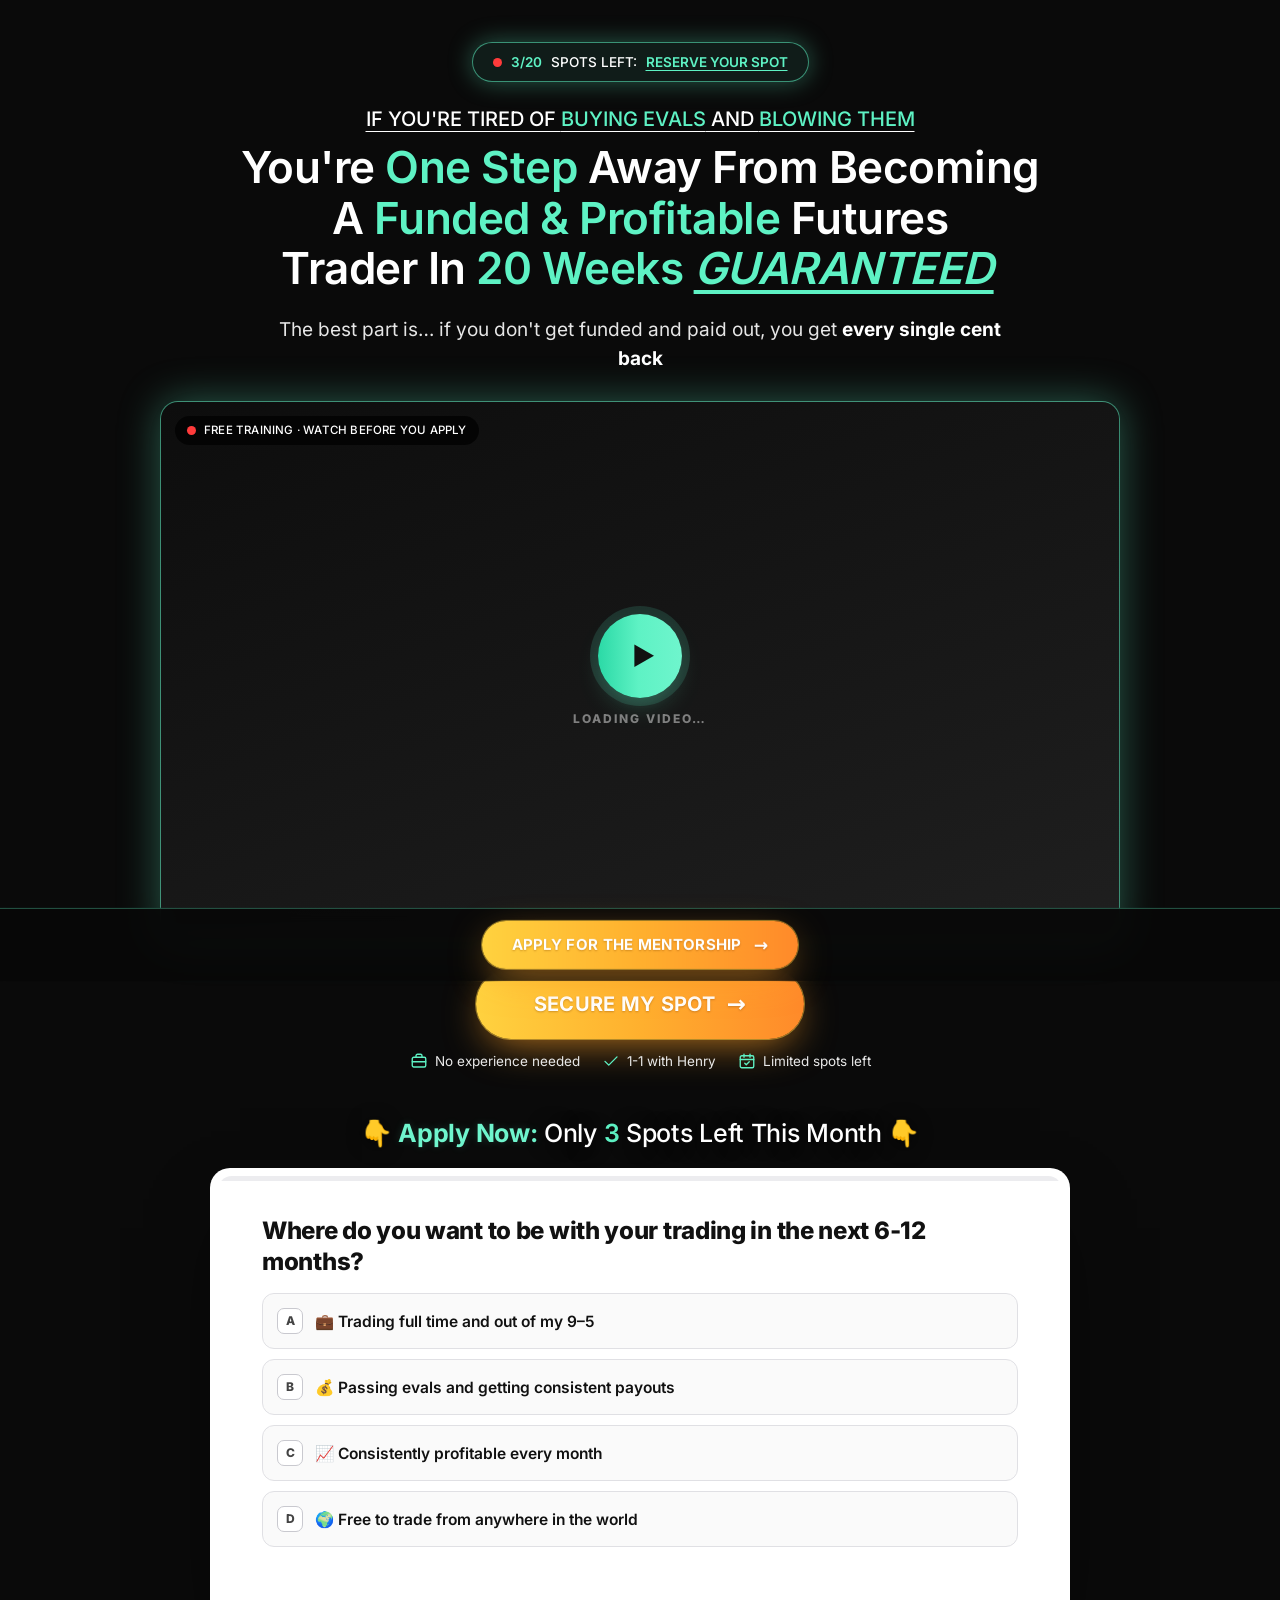
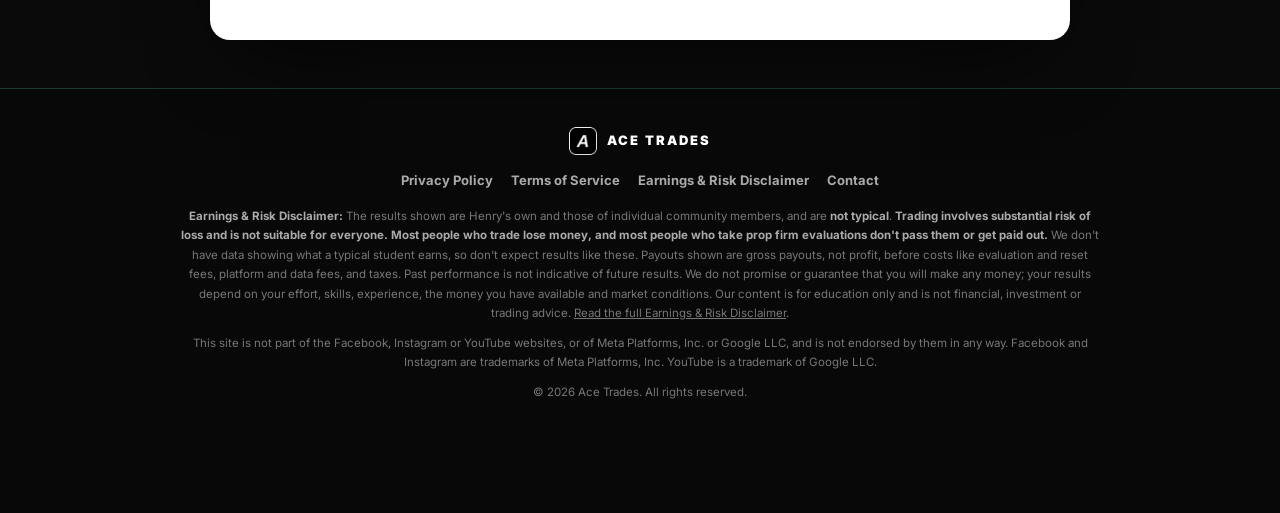
==== commit 9b187d12: "Typography: medium-weight headlines, bold only on key words (all pages) Co-Authored-By: Claude Opus " ====
--- a/apply/index.html
+++ b/apply/index.html
@@ -31,7 +31,7 @@
     <a class="spots-pill" href="#book"><span class="live-dot"></span><b id="spots-count">3/20</b> SPOTS LEFT: <u>RESERVE YOUR SPOT</u></a>
     <p class="callout">If You're Tired Of <span class="accent">Buying Evals</span> And <span class="accent">Blowing Them</span></p>
     <h1>You're <span class="accent">One Step</span> Away From Becoming A <span class="accent">Funded &amp; Profitable</span> Futures Trader In <span class="accent">20 Weeks</span> <span class="g-word">GUARANTEED</span></h1>
-    <p class="guarantee-line">The best part is… if you don't get funded and paid out, <b>you get every single cent back</b></p>
+    <p class="guarantee-line">The best part is… if you don't get funded and paid out, you get <b>every single cent back</b></p>
     <div class="vslframe" id="vsl">
       <span class="vsl-badge"><span class="live-dot"></span>FREE TRAINING · WATCH BEFORE YOU APPLY</span>
       <div class="vph"><span class="play"><svg viewBox="0 0 24 24" fill="currentColor"><path d="M6 4l14 8-14 8z"/></svg></span><span class="vtxt">Loading video…</span></div>
--- a/assets/site/style.css
+++ b/assets/site/style.css
@@ -586,3 +586,25 @@
 .perks svg, .q__opt:has(input:checked) .q__key { color: #062a1f !important; }
 .yt__play, .stat b { background: var(--accent); color: #062a1f; -webkit-background-clip: border-box; background-clip: border-box; }
 .stat b { background: none; color: var(--accent); }
+
+/* lighter typography like the reference: medium-weight headlines, normal spacing, bold only on key words */
+h1, .hero h1, body[data-page="apply"] .hero h1 { font-weight: 600; letter-spacing: -.5px; line-height: 1.15; text-shadow: none; }
+body[data-page="apply"] .hero h1 { font-size: clamp(28px, 3.6vw, 44px); max-width: 960px; }
+h2, .section > .wrap > h2 { font-weight: 600; letter-spacing: -.3px; text-shadow: none; }
+.step-h { font-weight: 500; }
+.step-h b { font-weight: 700; }
+.accent, .g-word { font-weight: 600; text-shadow: none; }
+.callout { font-weight: 500; font-size: clamp(15px, 1.7vw, 20px); text-decoration-thickness: 1px; }
+.callout .accent { font-weight: 500; }
+.guarantee-line, body[data-page="apply"] .guarantee-line, .hero .lead { font-weight: 400; color: #e6e6e6; }
+.guarantee-line b, .hero .lead b { font-weight: 700; color: #fff; }
+.spots-pill { font-weight: 500; letter-spacing: 0; }
+.spots-pill b, .spots-pill u { font-weight: 600; }
+.vsl-badge { font-weight: 500; letter-spacing: .2px; }
+.btn { font-weight: 700; letter-spacing: .3px; }
+.cta-chips, .cta-chips span { font-weight: 400; }
+.kicker, .eyebrow { font-weight: 600; }
+.perks li, .trust { font-weight: 400; }
+.perks b { font-weight: 600; }
+@media (max-width: 560px) { body[data-page="apply"] .hero h1 { font-size: 26px; } }
+body[data-page="apply"] .guarantee-line b { font-weight: 700; }
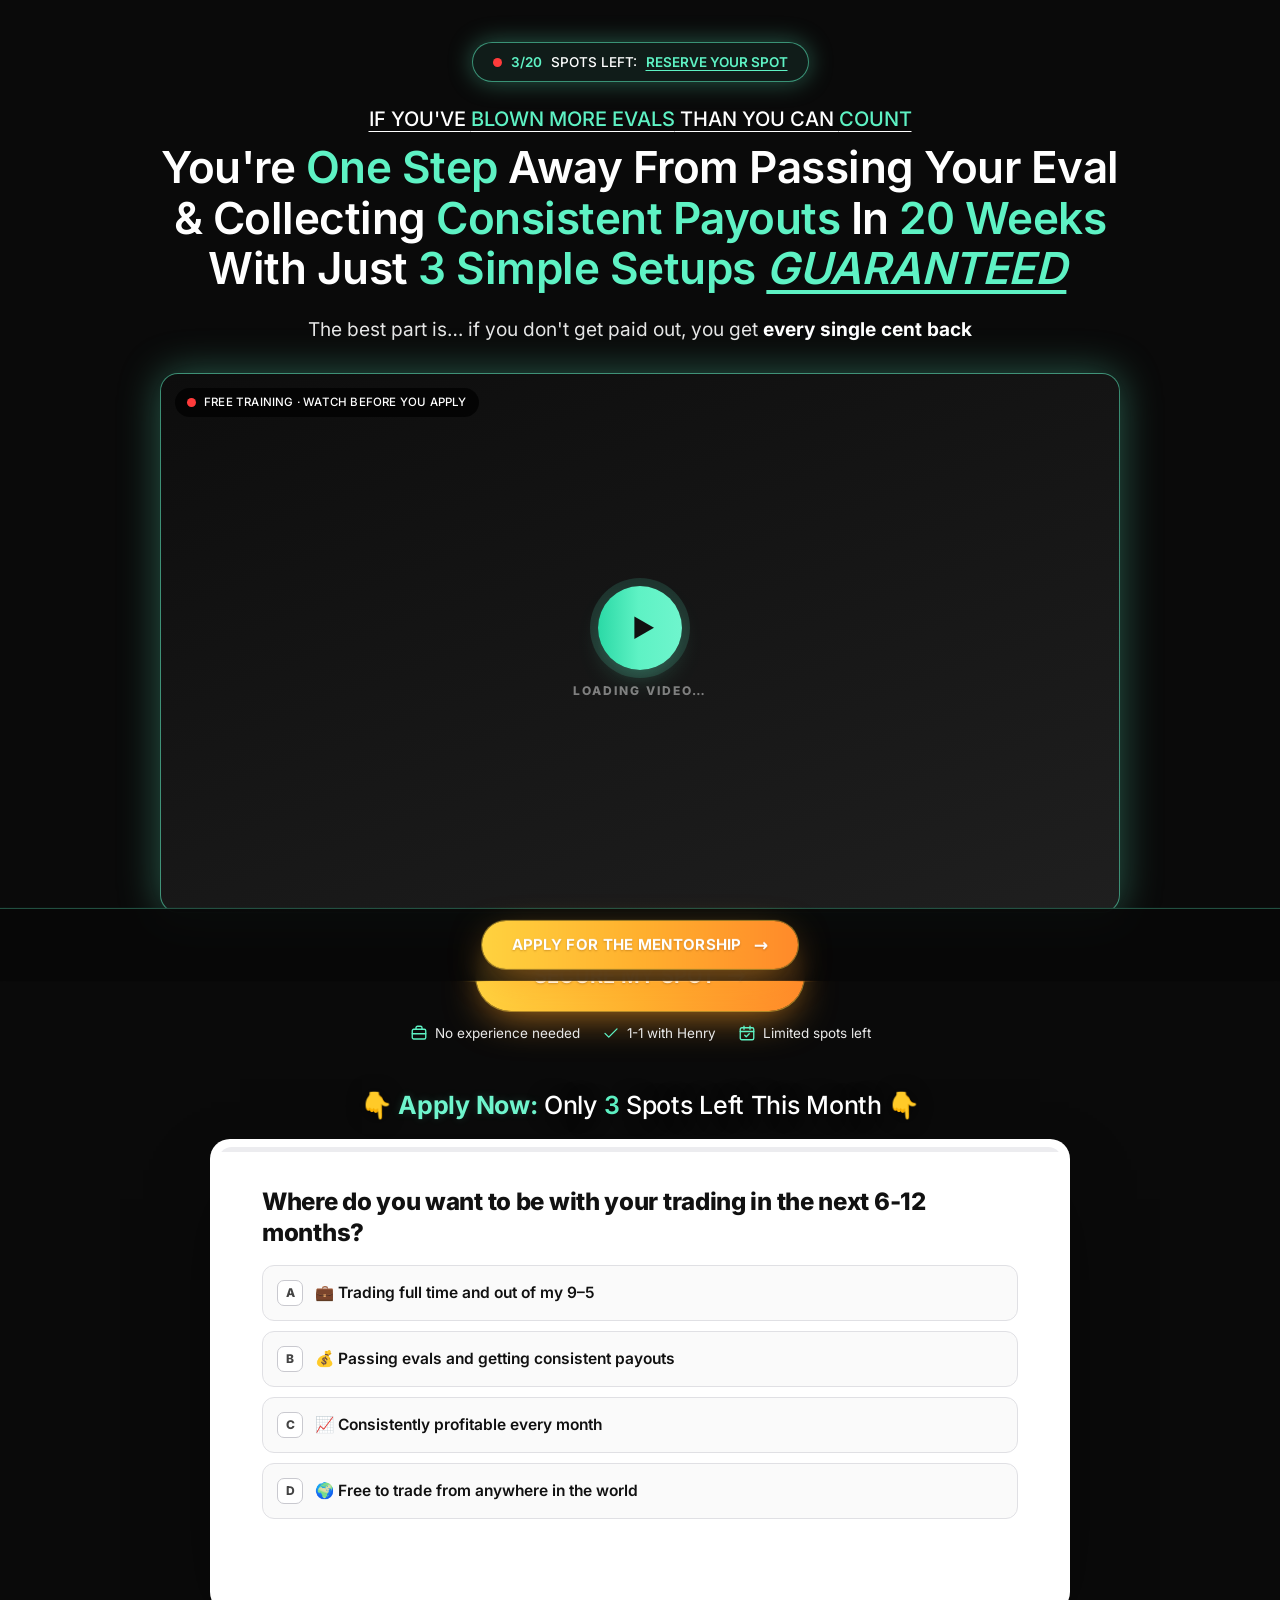
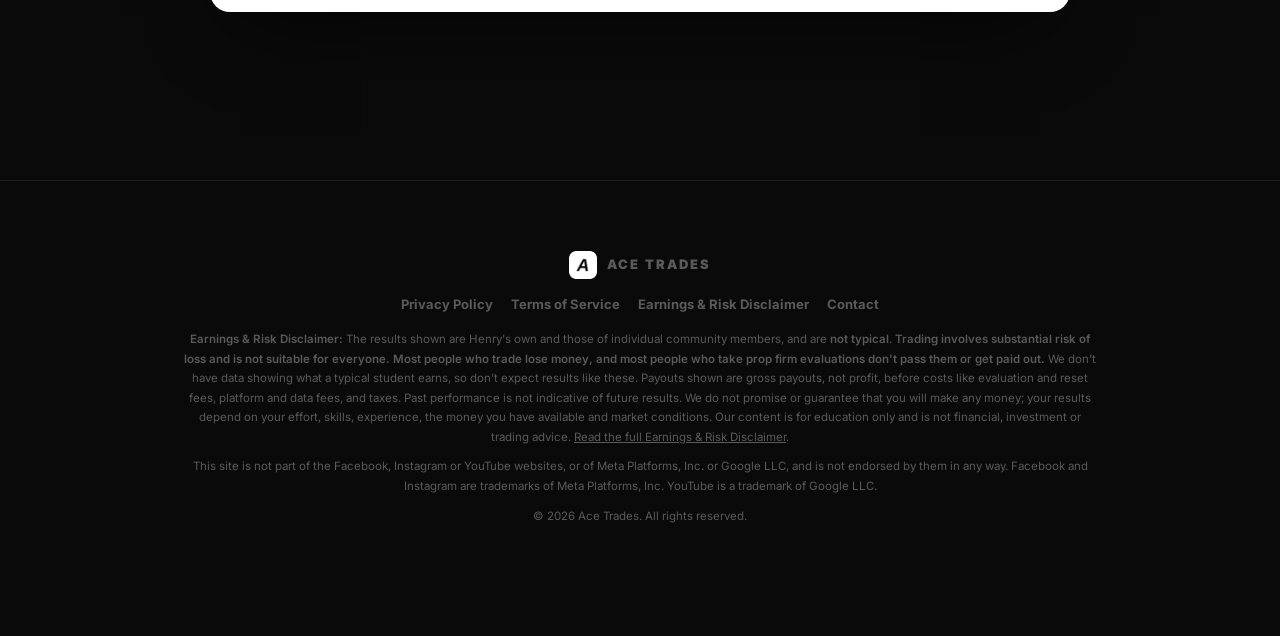
==== commit 5ef331ee: "Stronger apply headline, roomier dark-grey footer, black A logo, bold mint discord page without eyeb" ====
--- a/apply/index.html
+++ b/apply/index.html
@@ -29,9 +29,9 @@
 <header class="hero">
   <div class="wrap">
     <a class="spots-pill" href="#book"><span class="live-dot"></span><b id="spots-count">3/20</b> SPOTS LEFT: <u>RESERVE YOUR SPOT</u></a>
-    <p class="callout">If You're Tired Of <span class="accent">Buying Evals</span> And <span class="accent">Blowing Them</span></p>
-    <h1>You're <span class="accent">One Step</span> Away From Becoming A <span class="accent">Funded &amp; Profitable</span> Futures Trader In <span class="accent">20 Weeks</span> <span class="g-word">GUARANTEED</span></h1>
-    <p class="guarantee-line">The best part is… if you don't get funded and paid out, you get <b>every single cent back</b></p>
+    <p class="callout">If You've <span class="accent">Blown More Evals</span> Than You Can <span class="accent">Count</span></p>
+    <h1>You're <span class="accent">One Step</span> Away From Passing Your Eval &amp; Collecting <span class="accent">Consistent Payouts</span> In <span class="accent">20 Weeks</span> With Just <span class="accent">3 Simple Setups</span> <span class="g-word">GUARANTEED</span></h1>
+    <p class="guarantee-line">The best part is… if you don't get paid out, you get <b>every single cent back</b></p>
     <div class="vslframe" id="vsl">
       <span class="vsl-badge"><span class="live-dot"></span>FREE TRAINING · WATCH BEFORE YOU APPLY</span>
       <div class="vph"><span class="play"><svg viewBox="0 0 24 24" fill="currentColor"><path d="M6 4l14 8-14 8z"/></svg></span><span class="vtxt">Loading video…</span></div>
--- a/assets/site/style.css
+++ b/assets/site/style.css
@@ -608,3 +608,28 @@
 .perks b { font-weight: 600; }
 @media (max-width: 560px) { body[data-page="apply"] .hero h1 { font-size: 26px; } }
 body[data-page="apply"] .guarantee-line b { font-weight: 700; }
+
+/* top glow on every page except /apply (which stays plain black like the reference) */
+body:not([data-page="apply"]) { background: radial-gradient(1100px 620px at 50% -12%, rgba(94, 242, 196, .22) 0%, rgba(94, 242, 196, .06) 45%, rgba(94, 242, 196, 0) 70%), #0a0a0a; background-repeat: no-repeat; }
+body:not([data-page="apply"])::before { content: ""; position: absolute; z-index: 0; left: 0; right: 0; top: 0; height: 900px; pointer-events: none; background: radial-gradient(1100px 650px at 50% -10%, rgba(94, 242, 196, .26) 0%, rgba(94, 242, 196, .08) 45%, rgba(94, 242, 196, 0) 72%); }
+body:not([data-page="apply"]) > * { position: relative; z-index: 1; }
+body:not([data-page="apply"]) > .ptoast, body:not([data-page="apply"]) > .sticky-cta { position: fixed; z-index: 55; }
+h1.warn { justify-content: center; gap: 14px; }
+.hero h1.warn { display: block; } .hero h1.warn svg { display: inline-block; vertical-align: -0.12em; margin-right: 12px; width: .85em; }
+
+/* footer: more room, everything dark grey */
+footer { margin-top: 120px; padding: 70px 0 80px; border-top: 1px solid #1c1c1c; background: none; }
+footer .brand, footer .foot-nav, footer .foot-nav a, footer p, footer p b, footer a { color: #5a5a5a; }
+footer .foot-nav a:hover { color: #5a5a5a; }
+footer p b { font-weight: 600; }
+
+/* /discord keeps the original bold look, in mint */
+body[data-page="discord"] h1, body[data-page="discord"] .hero h1 { font-weight: 900; letter-spacing: -1.4px; line-height: 1.04; }
+body[data-page="discord"] h2, body[data-page="discord"] .section > .wrap > h2 { font-weight: 900; letter-spacing: -1px; }
+body[data-page="discord"] .accent { font-weight: 900; text-shadow: 0 0 18px rgba(var(--accent-rgb), .25); }
+body[data-page="discord"] .hero .lead { font-weight: 500; color: var(--muted); }
+body[data-page="discord"] .hero .lead b { font-weight: 800; }
+body[data-page="discord"] .perks b, body[data-page="discord"] .kicker { font-weight: 800; }
+body[data-page="discord"] .trust { font-weight: 700; }
+body[data-page="discord"] .btn { font-weight: 900; }
+body[data-page="discord"] .hero { padding-top: 56px; }
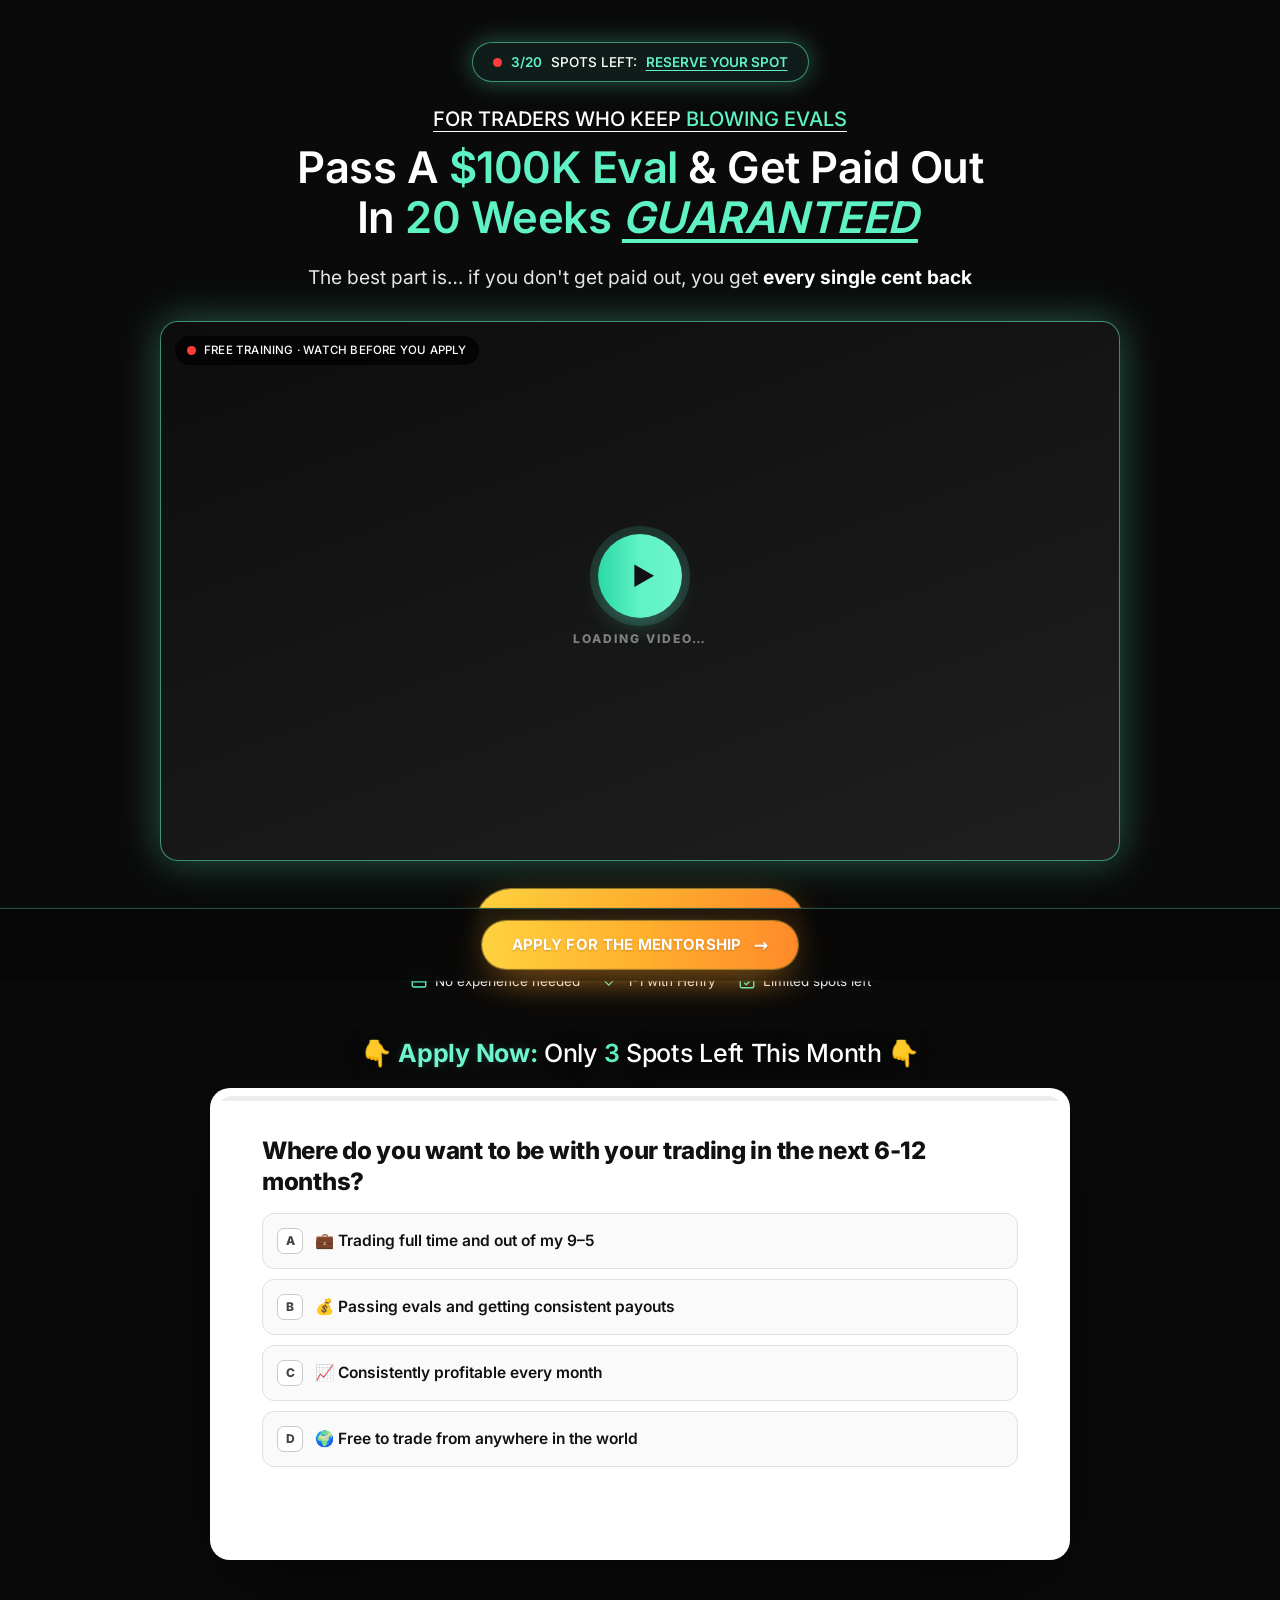
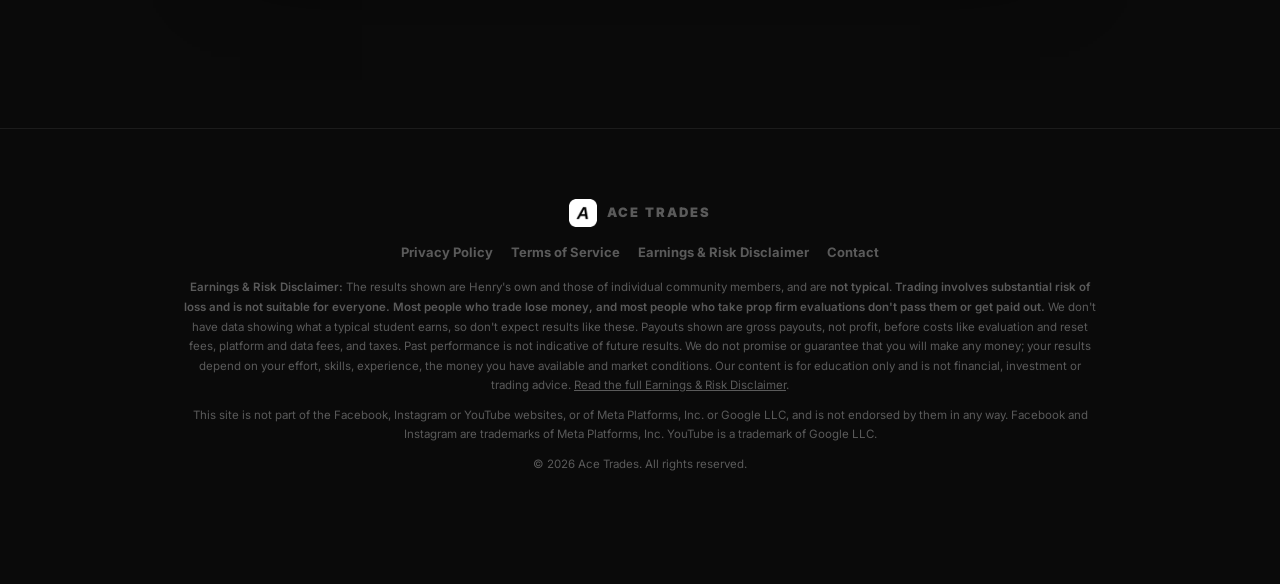
==== commit c2e9a2a5: "Apply: short punchy headline with numbers Co-Authored-By: Claude Opus 5.5 <noreply@anthropic.com> Cl" ====
--- a/apply/index.html
+++ b/apply/index.html
@@ -29,8 +29,8 @@
 <header class="hero">
   <div class="wrap">
     <a class="spots-pill" href="#book"><span class="live-dot"></span><b id="spots-count">3/20</b> SPOTS LEFT: <u>RESERVE YOUR SPOT</u></a>
-    <p class="callout">If You've <span class="accent">Blown More Evals</span> Than You Can <span class="accent">Count</span></p>
-    <h1>You're <span class="accent">One Step</span> Away From Passing Your Eval &amp; Collecting <span class="accent">Consistent Payouts</span> In <span class="accent">20 Weeks</span> With Just <span class="accent">3 Simple Setups</span> <span class="g-word">GUARANTEED</span></h1>
+    <p class="callout">For Traders Who Keep <span class="accent">Blowing Evals</span></p>
+    <h1>Pass A <span class="accent">$100K Eval</span> &amp; Get Paid Out<br> In <span class="accent">20 Weeks</span> <span class="g-word">GUARANTEED</span></h1>
     <p class="guarantee-line">The best part is… if you don't get paid out, you get <b>every single cent back</b></p>
     <div class="vslframe" id="vsl">
       <span class="vsl-badge"><span class="live-dot"></span>FREE TRAINING · WATCH BEFORE YOU APPLY</span>
--- a/assets/site/style.css
+++ b/assets/site/style.css
@@ -633,3 +633,5 @@
 body[data-page="discord"] .trust { font-weight: 700; }
 body[data-page="discord"] .btn { font-weight: 900; }
 body[data-page="discord"] .hero { padding-top: 56px; }
+body[data-page="apply"] .hero h1 { font-size: clamp(28px, 3.4vw, 44px); max-width: 820px; }
+@media (max-width: 560px) { body[data-page="apply"] .hero h1 { font-size: 27px; } body[data-page="apply"] .hero h1 br { display: none; } }
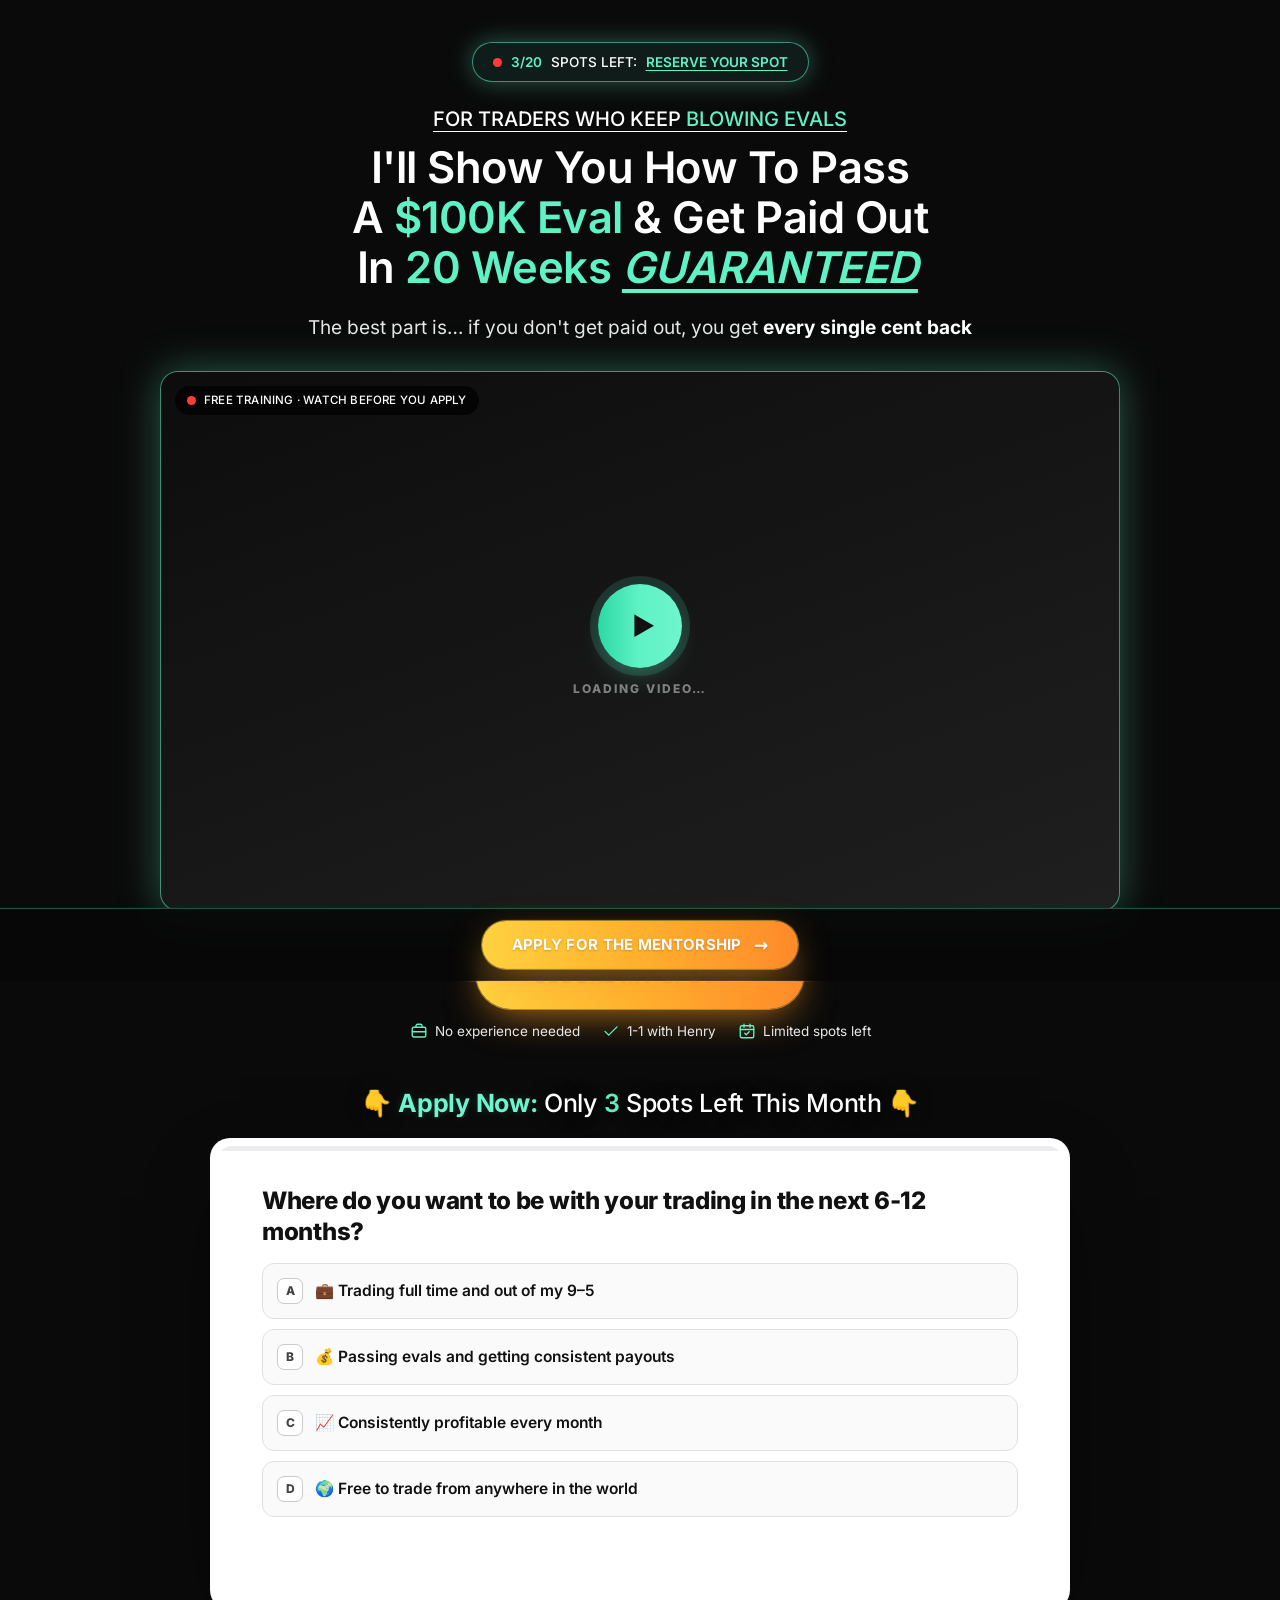
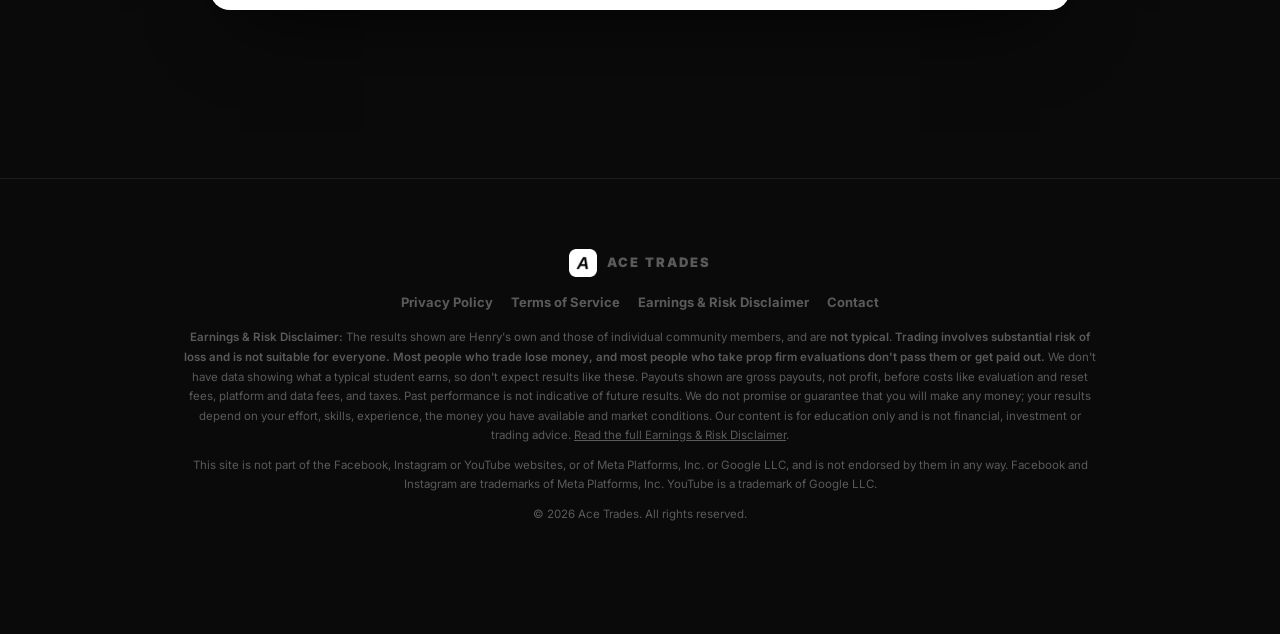
==== commit b3eddc7f: "Apply headline: I'll show you how to... Co-Authored-By: Claude Opus 5.5 <noreply@anthropic.com> Clau" ====
--- a/apply/index.html
+++ b/apply/index.html
@@ -30,7 +30,7 @@
   <div class="wrap">
     <a class="spots-pill" href="#book"><span class="live-dot"></span><b id="spots-count">3/20</b> SPOTS LEFT: <u>RESERVE YOUR SPOT</u></a>
     <p class="callout">For Traders Who Keep <span class="accent">Blowing Evals</span></p>
-    <h1>Pass A <span class="accent">$100K Eval</span> &amp; Get Paid Out<br> In <span class="accent">20 Weeks</span> <span class="g-word">GUARANTEED</span></h1>
+    <h1>I'll Show You How To Pass A <span class="accent">$100K Eval</span> &amp; Get Paid Out<br> In <span class="accent">20 Weeks</span> <span class="g-word">GUARANTEED</span></h1>
     <p class="guarantee-line">The best part is… if you don't get paid out, you get <b>every single cent back</b></p>
     <div class="vslframe" id="vsl">
       <span class="vsl-badge"><span class="live-dot"></span>FREE TRAINING · WATCH BEFORE YOU APPLY</span>
--- a/assets/site/style.css
+++ b/assets/site/style.css
@@ -635,3 +635,4 @@
 body[data-page="discord"] .hero { padding-top: 56px; }
 body[data-page="apply"] .hero h1 { font-size: clamp(28px, 3.4vw, 44px); max-width: 820px; }
 @media (max-width: 560px) { body[data-page="apply"] .hero h1 { font-size: 27px; } body[data-page="apply"] .hero h1 br { display: none; } }
+body[data-page="apply"] .hero h1 { max-width: 900px; }
